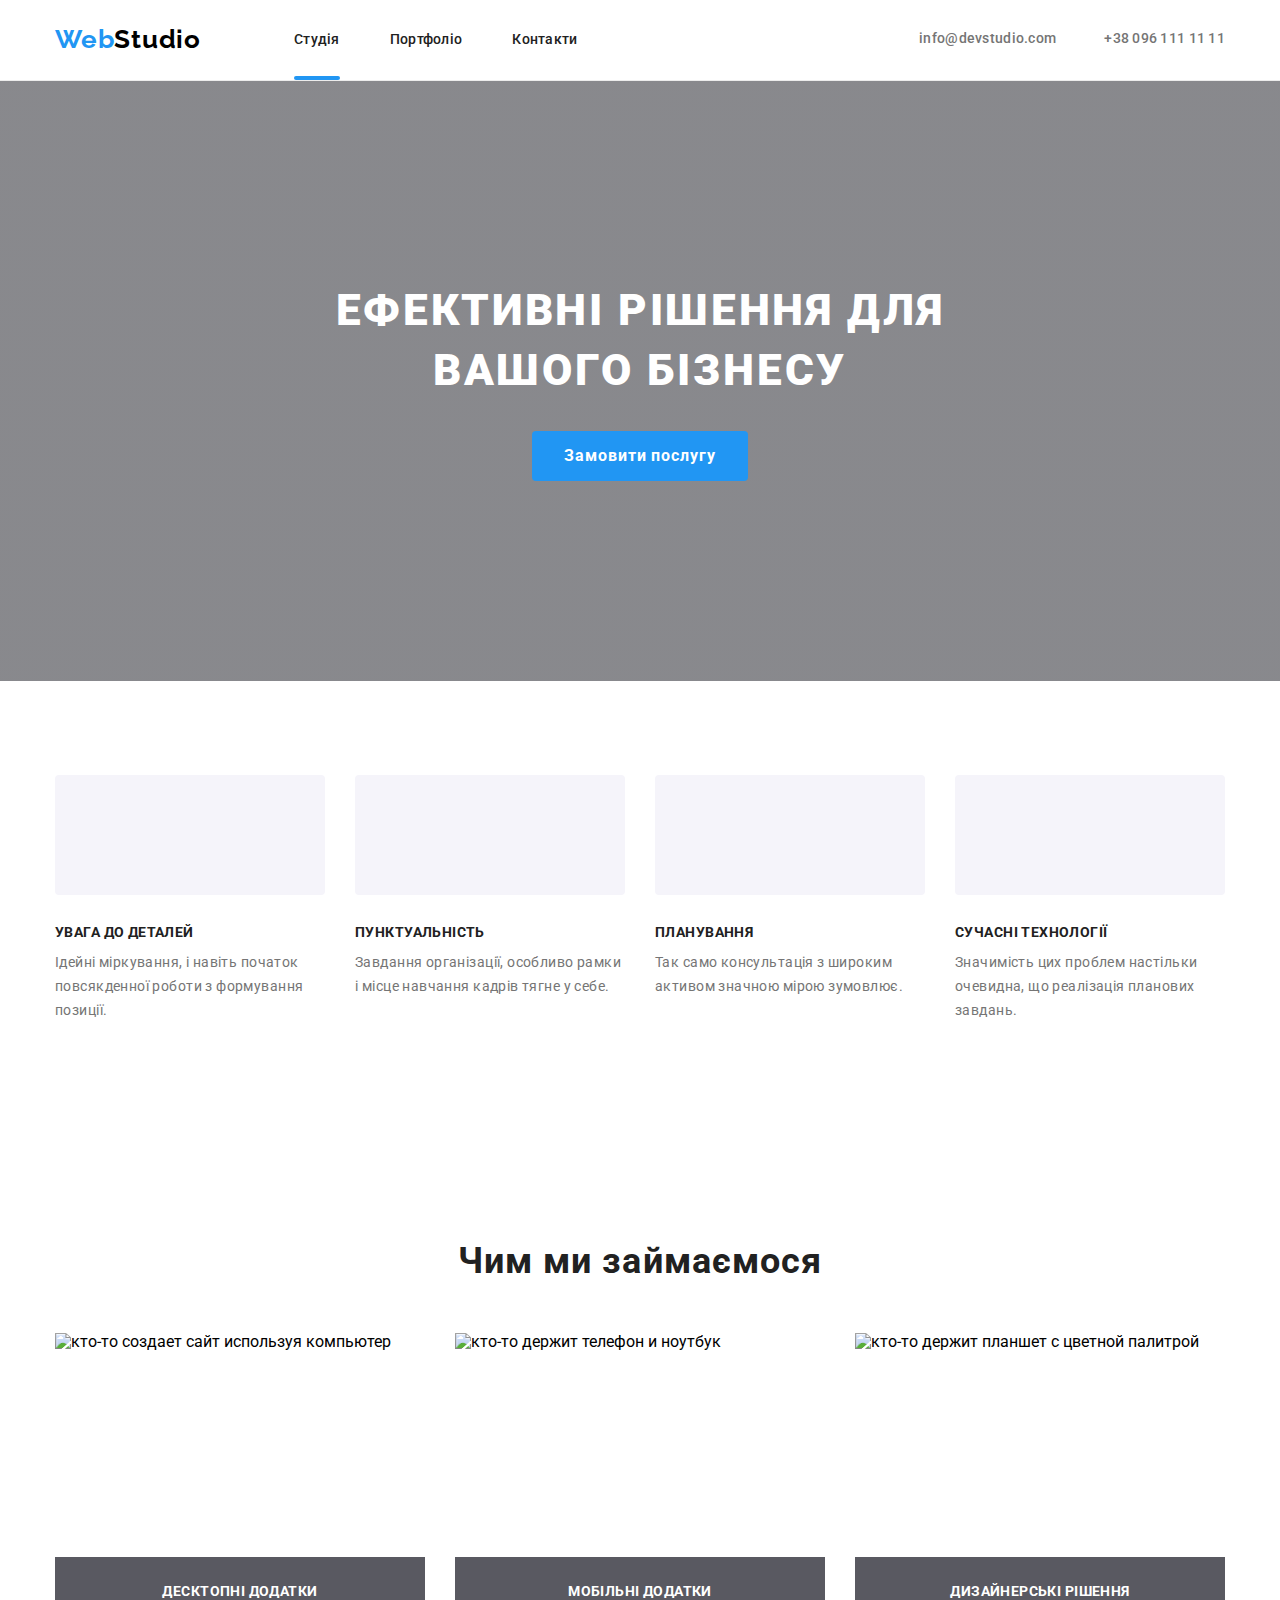
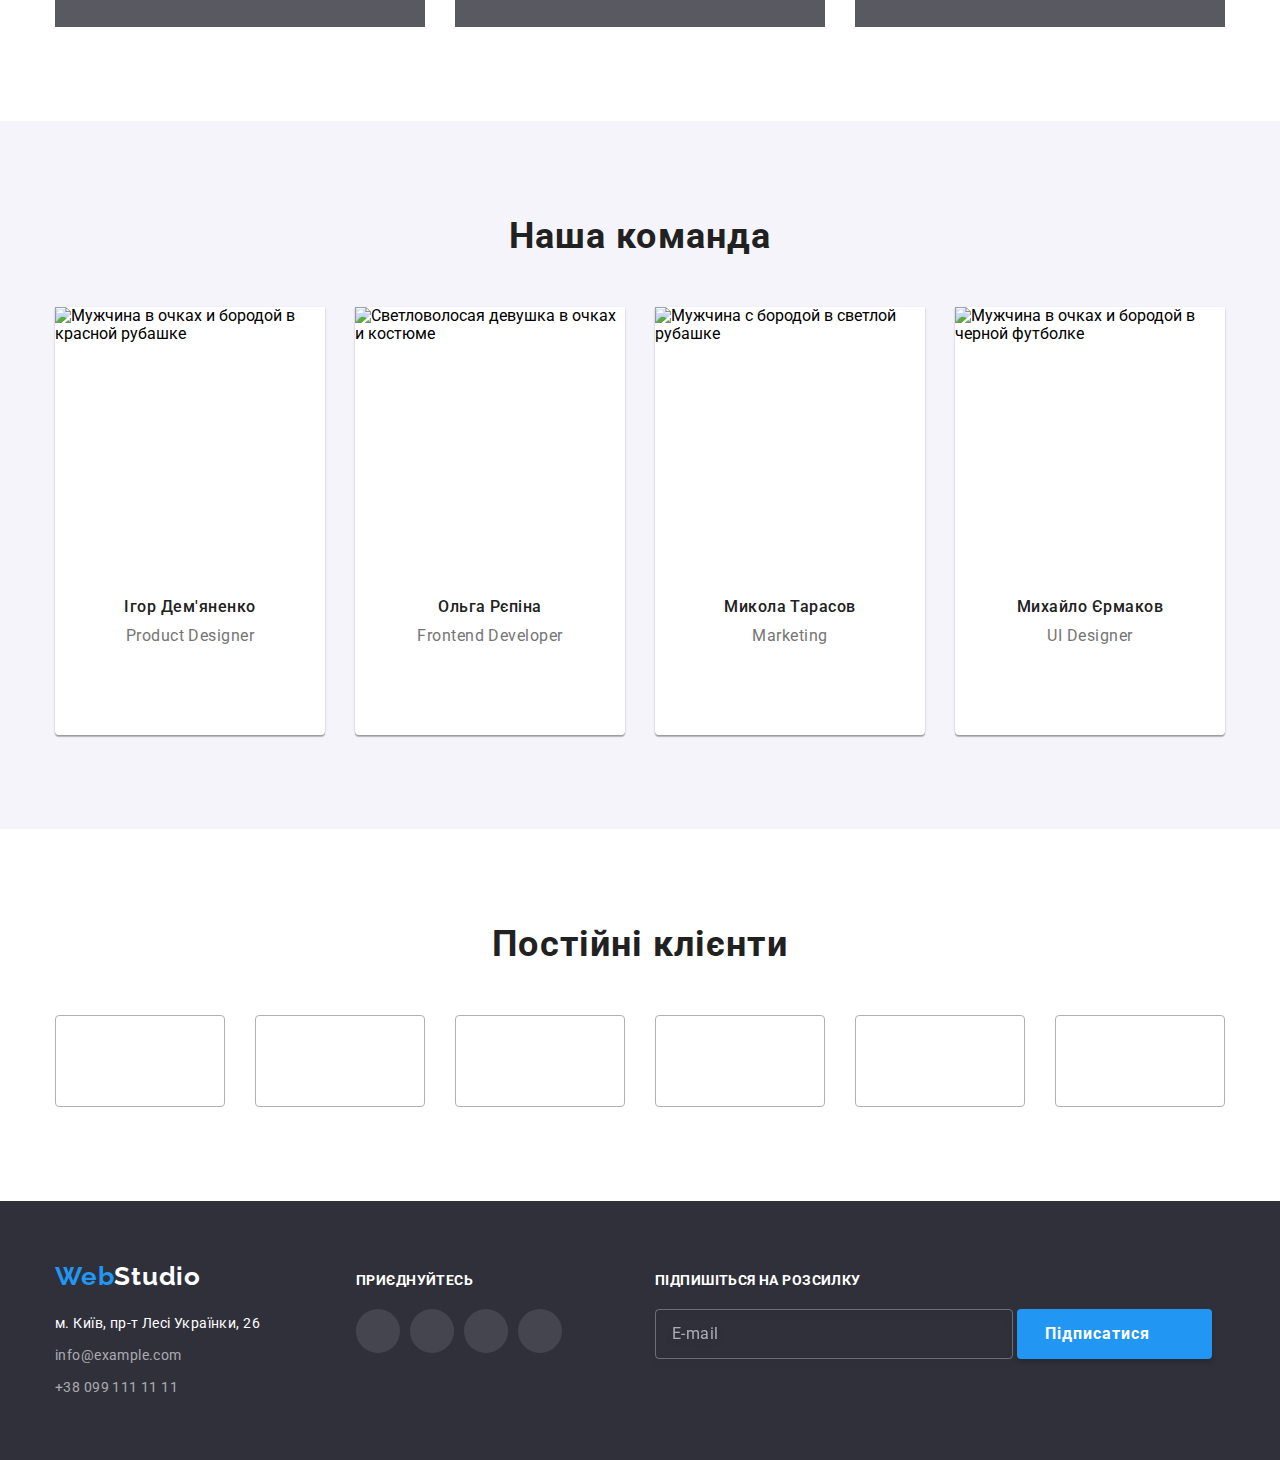
==== index.html @ a286afba "upd" ====
<!DOCTYPE html>
<html lang="uk">
  <head>
    <meta charset="UTF-8" />
    <meta http-equiv="X-UA-Compatible" content="IE=edge" />
    <meta name="viewport" content="width=device-width, initial-scale=1.0" />
    <title>Web Studio</title>
    <link rel="preconnect" href="https://fonts.googleapis.com" />
    <link rel="preconnect" href="https://fonts.gstatic.com" crossorigin />
    <link
      href="https://fonts.googleapis.com/css2?family=Raleway:wght@700&family=Roboto:wght@400;500;700;900&display=swap"
      rel="stylesheet"
    />
    <link
      rel="stylesheet"
      href="https://cdn.jsdelivr.net/npm/modern-normalize@1.1.0/modern-normalize.min.css"
    />
    <link rel="stylesheet" href="./css/main.min.css">
  </head>
  <body>
    <!-- HEADER -->
    <header class="page-header">
      <div class="container page-header-container">
        <nav class="page-nav">
          <a class="page-header__logo link logo" href="" lang="en"
            ><span class="logo-word">Web</span>Studio</a
          >
          <div class="page-nav-container">
            <ul class="menu list">
              <li class="menu__item">
                <a class="menu__link link current" href="">Студія</a>
              </li>
              <li class="menu__item">
                <a class="menu__link link" href="./portfolio.html">Портфоліо</a>
              </li>
              <li class="menu__item">
                <a class="menu__link link" href="">Контакти</a>
              </li>
            </ul>
          </div>
        </nav>
        <button type="button" class="mobile-menu-open" data-menu-open>
          <svg class="mobile-menu-open__icon" width="40" height="40">
            <use href="./img/sprite.svg#icon-burger"></use>
          </svg>
        </button>
        <ul class="list list-contact">
          <li class="list-contact__item-mail">
            <a
              class="list-contact__mail-header link"
              href="mailto:info@devstudio.com"
            >
              <svg class="list-contact__icon" width="16" height="12">
                <use href="./img/sprite.svg#icon-envelope"></use>
              </svg>
              info@devstudio.com</a
            >
          </li>
          <li class="list-contact__item">
            <a class="list-contact__tel-header link" href="tel:+380961111111">
              <svg class="list-contact__icon" width="10" height="16">
                <use href="./img/sprite.svg#icon-smartphone"></use>
              </svg>
              +38 096 111 11 11</a
            >
          </li>
        </ul>
      </div>
      <div class="mobile-menu" data-menu>
        <div class="container mobile-menu__container">
          <button type="button" class="mobile-menu__close-btn" data-menu-close>
            <svg class="mobile-menu__close-icon" width="40" height="40">
              <use href="./img/sprite.svg#icon-close"></use>
            </svg>
          </button>
          <nav class="mobile-nav">
            <ul class="list mobile-menu-nav">
              <li class="mobile-menu__item">
                <a class="link mobile-menu__link mobile-menu__current" href="./index.html">Студія</a>
              </li>
              <li class="mobile-menu__item">
                <a class="link mobile-menu__link mobile-menu__current" href="./portfolio.html">Портфоліо</a>
              </li>
              <li class="mobile-menu__item">
                <a class="link mobile-menu__link mobile-menu__current" href="">Контакти</a>
              </li>
            </ul>
          </nav>
          <div>
            <ul class="list mobile-menu-contacts">
              <li>
                <a class="link mobile-menu-tel" href="tel:+380961111111">+38 096 111 11 11</a>
              </li>
              <li>
                <a class="link mobile-menu-mail" href="mailto:info@devstudio.com">info@devstudio.com</a>
              </li>
            </ul>
              <ul class="list mobile-menu-social">
                <li class="mobile-menu-social-item">
                  <a class="link mobile-menu-social-link" href="">Instagram</a>
                </li>
                <li class="mobile-menu-social-item">
                  <a class="link mobile-menu-social-link" href="">Twitter</a>
                </li>
                <li class="mobile-menu-social-item">
                  <a class="link mobile-menu-social-link" href="">Facebook</a>
                </li>
                <li class="mobile-menu-social-item">
                  <a class="link mobile-menu-social-link" href="">LinkedIn</a>
                </li>
              </ul>
          </div>
          </div>
        </div>
      </div>
    </header>
    <main>
      <!-- HERO -->
      <section class="hero section">
        <div class="container hero-container">
          <h1 class="hero__main-title">Ефективні рішення для вашого бізнесу</h1>
          <button class="hero__main-btn" type="button" data-modal-open>
            Замовити послугу
          </button>
        </div>
      </section>
      <!-- ABOUT -->
      <section class="about section">
        <div class="container">
          <h2 class="secondary-title visually-hidden">Наші переваги</h2>
          <ul class="list about-list">
            <li class="about-list__item">
              <div class="about-list__wrapper">
                <svg class="about-list-icon" width="70" height="70">
                  <use href="./img/sprite.svg#icon-antenna"></use>
                </svg>
              </div>
              <h3 class="about-title">Увага до деталей</h3>
              <p class="description">
                Ідейні міркування, і навіть початок повсякденної роботи з
                формування позиції.
              </p>
            </li>
            <li class="about-list__item">
              <div class="about-list__wrapper">
                <svg class="about-list__icon" width="70" height="70">
                  <use href="./img/sprite.svg#icon-clock"></use>
                </svg>
              </div>
              <h3 class="about-title">Пунктуальність</h3>
              <p class="description">
                Завдання організації, особливо рамки і місце навчання кадрів
                тягне у себе.
              </p>
            </li>
            <li class="about-list__item">
              <div class="about-list__wrapper">
                <svg class="about-list__icon" width="70" height="70">
                  <use href="./img/sprite.svg#icon-diagram"></use>
                </svg>
              </div>
              <h3 class="about-title">Планування</h3>
              <p class="description">
                Так само консультація з широким активом значною мірою зумовлює.
              </p>
            </li>
            <li class="about-list__item">
              <div class="about-list__wrapper">
                <svg class="about-list__icon" width="70" height="70">
                  <use href="./img/sprite.svg#icon-astronaut"></use>
                </svg>
              </div>
              <h3 class="about-title">Сучасні технології</h3>
              <p class="description">
                Значимість цих проблем настільки очевидна, що реалізація
                планових завдань.
              </p>
            </li>
          </ul>
        </div>
      </section>
      <!-- GALLERY -->
      <section class="gallery section">
        <div class="container">
          <h2 class="secondary-title">Чим ми займаємося</h2>
          <ul class="list gallery-list">
            <li>
              <div class="gallery-list__overlay">
                <img
                  srcset="./img/what_we_do/codding@2x.jpg 2x"
                  src="./img/what_we_do/codding.jpg"
                  alt="кто-то создает сайт используя компьютер"
                  width="370"
                  height="294"
                />
                <p class="gallery-overlay">Десктопні додатки</p>
              </div>
            </li>
            <li>
              <div class="gallery-list__overlay">
                <img
                  srcset="./img/what_we_do/app@2x.jpg 2x"
                  src="./img/what_we_do/app.jpg"
                  alt="кто-то держит телефон и ноутбук"
                  width="370"
                  height="294"
                />
                <p class="gallery-overlay">Мобільні додатки</p>
              </div>
            </li>
            <li>
              <div class="gallery-list__overlay">
                <img
                  srcset="./img/what_we_do/design@2x.jpg 2x"
                  src="./img/what_we_do/design.jpg"
                  alt="кто-то держит планшет с цветной палитрой"
                  width="370"
                  height="294"
                />
                <p class="gallery-overlay">Дизайнерські рішення</p>
              </div>
            </li>
          </ul>
        </div>
      </section>
      <!-- TEAM -->
      <section class="team section">
        <div class="container">
          <h2 class="secondary-title">Наша команда</h2>
          <ul class="list team-list">
            <li class="employee-card">
              <picture>
                <source media="(min-width:1200px)" srcset="./img/our_team/desktop/igor-demyanenko-desktop.jpg 1x,
                ./img/our_team/desktop/igor-demyanenko-desktop@2x.jpg 2x"
                width="270"
                height="260">

                <source media="(min-width:768px)" srcset="./img/our_team/tablet/igor-demyanenko-tablet.jpg 1x,
                ./img/our_team/tablet/igor-demyanenko-tablet@2x.jpg 2x"
                width="354"
                height="374">

                <source media="(max-width:767px)" srcset="./img/our_team/mobile/igor-demyanenko-mobile.jpg 1x,
                ./img/our_team/mobile/igor-demyanenko-mobile@2x.jpg 2x"
                >

                <img
                  class="employee-photo"
                  src="./img/our_team/igor-demyanenko.jpg"
                  alt="Мужчина в очках и бородой в красной рубашке"
                />
              </picture>
              <div class="employee-retreat">
                <h3 class="employee">Ігор Дем'яненко</h3>
                <p class="work-position" lang="en">Product Designer</p>
                <ul class="list social-list">
                  <li class="social-list-item">
                    <a class="social-list-link" href="">
                      <svg class="social-list-icon" width="20" height="20">
                        <use href="./img/sprite.svg#instagram"></use>
                      </svg>
                    </a>
                  </li>
                  <li class="social-list-item">
                    <a class="social-list-link" href="">
                      <svg class="social-list-icon" width="20" height="20">
                        <use href="./img/sprite.svg#twitter"></use>
                      </svg>
                    </a>
                  </li>
                  <li class="social-list-item">
                    <a class="social-list-link" href="">
                      <svg class="social-list-icon" width="20" height="20">
                        <use href="./img/sprite.svg#facebook"></use>
                      </svg>
                    </a>
                  </li>
                  <li class="social-list-item">
                    <a class="social-list-link" href="">
                      <svg class="social-list-icon" width="20" height="20">
                        <use href="./img/sprite.svg#linkedin"></use>
                      </svg>
                    </a>
                  </li>
                </ul>
              </div>
            </li>
            <li class="employee-card">
              <picture>
                <source media="(min-width:1200px)" srcset="./img/our_team/desktop/olga-repina-desktop.jpg 1x,
                ./img/our_team/desktop/olga-repina-desktop@2x.jpg 2x"
                width="270"
                height="260">
                
                <source media="(min-width:768px)" srcset="./img/our_team/tablet/olga-repina-tablet.jpg 1x,
                ./img/our_team/tablet/olga-repina-tablet@2x.jpg 2x"
                width="354"
                height="374">
                
                <source srcset="./img/our_team/mobile/olga-repina-mobile.jpg 1x,
                ./img/our_team/mobile/olga-repina-mobile@2x.jpg 2x" 
                media="(max-width:767px)"
                >
                
                <img
                  class="employee-photo"
                  src="./img/our_team/olga-repina.jpg"
                  alt="Светловолосая девушка в очках и костюме"
                />
              </picture>
              <div class="employee-retreat">
                <h3 class="employee">Ольга Рєпіна</h3>
                <p class="work-position" lang="en">Frontend Developer</p>
                <ul class="list social-list">
                  <li class="social-list-item">
                    <a class="social-list-link" href="">
                      <svg class="social-list-icon" width="20" height="20">
                        <use href="./img/sprite.svg#instagram"></use>
                      </svg>
                    </a>
                  </li>
                  <li class="social-list-item">
                    <a class="social-list-link" href="">
                      <svg class="social-list-icon" width="20" height="20">
                        <use href="./img/sprite.svg#twitter"></use>
                      </svg>
                    </a>
                  </li>
                  <li class="social-list-item">
                    <a class="social-list-link" href="">
                      <svg class="social-list-icon" width="20" height="20">
                        <use href="./img/sprite.svg#facebook"></use>
                      </svg>
                    </a>
                  </li>
                  <li class="social-list-item">
                    <a class="social-list-link" href="">
                      <svg class="social-list-icon" width="20" height="20">
                        <use href="./img/sprite.svg#linkedin"></use>
                      </svg>
                    </a>
                  </li>
                </ul>
              </div>
            </li>
            <li class="employee-card">
              <picture>
                <source media="(min-width:1200px)" srcset="./img/our_team/desktop/nikolai-tarasov-desktop.jpg 1x,
                ./img/our_team/desktop/nikolai-tarasov-desktop@2x.jpg 2x"
                width="270"
                height="260">
                
                <source media="(min-width:768px)" srcset="./img/our_team/tablet/nikolai-tarasov-tablet.jpg 1x,
                ./img/our_team/tablet/nikolai-tarasov-tablet@2x.jpg 2x"
                width="354"
                height="374">
                
                <source srcset="./img/our_team/mobile/nikolai-tarasov-mobile.jpg 1x,
                ./img/our_team/mobile/nikolai-tarasov-mobile@2x.jpg 2x"
                media="(max-width:767px)"
                >

                <img
                  class="employee-photo"
                  src="./img/our_team/nikolai-tarasov.jpg"
                  alt="Мужчина с бородой в светлой рубашке"
                />
              </picture>
              <div class="employee-retreat">
                <h3 class="employee">Микола Тарасов</h3>
                <p class="work-position" lang="en">Marketing</p>
                <ul class="list social-list">
                  <li class="social-list-item">
                    <a class="social-list-link" href="">
                      <svg class="social-list-icon" width="20" height="20">
                        <use href="./img/sprite.svg#instagram"></use>
                      </svg>
                    </a>
                  </li>
                  <li class="social-list-item">
                    <a class="social-list-link" href="">
                      <svg class="social-list-icon" width="20" height="20">
                        <use href="./img/sprite.svg#twitter"></use>
                      </svg>
                    </a>
                  </li>
                  <li class="social-list-item">
                    <a class="social-list-link" href="">
                      <svg class="social-list-icon" width="20" height="20">
                        <use href="./img/sprite.svg#facebook"></use>
                      </svg>
                    </a>
                  </li>
                  <li class="social-list-item">
                    <a class="social-list-link" href="">
                      <svg class="social-list-icon" width="20" height="20">
                        <use href="./img/sprite.svg#linkedin"></use>
                      </svg>
                    </a>
                  </li>
                </ul>
              </div>
            </li>
            <li class="employee-card">
              <picture>
                <source media="(min-width:1200px)" srcset="./img/our_team/desktop/mikhail-ermakov-desktop.jpg 1x,
                ./img/our_team/desktop/mikhail-ermakov-desktop@2x.jpg 2x"
                width="270"
                height="260">
                
                <source media="(min-width:768px)" srcset="./img/our_team/tablet/mikhail-ermakov-tablet.jpg 1x,
                ./img/our_team/tablet/mikhail-ermakov-tablet@2x.jpg 2x"
                width="354"
                height="374">
                
                <source srcset="./img/our_team/mobile/mikhail-ermakov-mobile.jpg 1x,
                ./img/our_team/mobile/mikhail-ermakov-mobile@2x.jpg 2x" 
                media="(max-width:767px)"
                >
                                
                <img
                  class="employee-photo"
                  src="./img/our_team/mikhail-ermakov.jpg"
                  alt="Мужчина в очках и бородой в черной футболке"
                />
              </picture>
              <div class="employee-retreat">
                <h3 class="employee">Михайло Єрмаков</h3>
                <p class="work-position" lang="en">UI Designer</p>
                <ul class="list social-list">
                  <li class="social-list-item">
                    <a class="social-list-link" href="">
                      <svg class="social-list-icon" width="20" height="20">
                        <use href="./img/sprite.svg#instagram"></use>
                      </svg>
                    </a>
                  </li>
                  <li class="social-list-item">
                    <a class="social-list-link" href="">
                      <svg class="social-list-icon" width="20" height="20">
                        <use href="./img/sprite.svg#twitter"></use>
                      </svg>
                    </a>
                  </li>
                  <li class="social-list-item">
                    <a class="social-list-link" href="">
                      <svg class="social-list-icon" width="20" height="20">
                        <use href="./img/sprite.svg#facebook"></use>
                      </svg>
                    </a>
                  </li>
                  <li class="social-list-item">
                    <a class="social-list-link" href="">
                      <svg class="social-list-icon" width="20" height="20">
                        <use href="./img/sprite.svg#linkedin"></use>
                      </svg>
                    </a>
                  </li>
                </ul>
              </div>
            </li>
          </ul>
        </div>
      </section>
      <!-- REGULAR CUSTOMERS -->
      <section class="section">
        <div class="container">
          <h2 class="secondary-title">Постійні клієнти</h2>
          <ul class="clients-list list">
            <li class="clients-list-item">
              <a class="clients-list-link" href="">
                <svg class="clients-list-icon" width="41" height="47">
                  <use href="./img/sprite.svg#icon-client-1"></use>
                </svg>
              </a>
            </li>
            <li class="clients-list-item">
              <a class="clients-list-link" href="">
                <svg class="clients-list-icon" width="40" height="52">
                  <use href="./img/sprite.svg#icon-client-2"></use>
                </svg>
              </a>
            </li>
            <li class="clients-list-item">
              <a class="clients-list-link" href="">
                <svg class="clients-list-icon" width="44" height="41">
                  <use href="./img/sprite.svg#icon-client-3"></use>
                </svg>
              </a>
            </li>
            <li class="clients-list-item">
              <a class="clients-list-link" href="">
                <svg class="clients-list-icon" width="84" height="40">
                  <use href="./img/sprite.svg#icon-client-4"></use>
                </svg>
              </a>
            </li>
            <li class="clients-list-item">
              <a class="clients-list-link" href="">
                <svg class="clients-list-icon" width="63" height="45">
                  <use href="./img/sprite.svg#icon-client-5"></use>
                </svg>
              </a>
            </li>
            <li class="clients-list-item">
              <a class="clients-list-link" href="">
                <svg class="clients-list-icon" width="94" height="44">
                  <use href="./img/sprite.svg#icon-client-6"></use>
                </svg>
              </a>
            </li>
          </ul>
        </div>
      </section>
    </main>
    <!-- FOOTER -->
    <footer class="footer page-footer">
      <div class="container footer-nav">
        <div class="footer-nav-container">
          <a class="logo-footer link" href=""
            ><span class="logo-word">Web</span>Studio</a
          >
          <address class="adress-footer">
            <ul class="list adress-list">
              <li class="adress-item">
                <a
                  class="link contact-adress-footer"
                  href="https://goo.gl/maps/jpYYue2F7rfBRYQ29"
                  target="_blank"
                  rel="noopener noreferrer"
                  >м. Київ, пр-т Лесі Українки, 26</a
                >
              </li>
              <li class="adress-item">
                <a
                  class="link contact-mail-footer"
                  href="mailto:info@example.com"
                  >info@example.com</a
                >
              </li>
              <li class="adress-item">
                <a class="link contact-tel-footer" href="tel:+380991111111"
                  >+38 099 111 11 11</a
                >
              </li>
            </ul>
          </address>
        </div>
        <div class="footer-social-links">
          <p class="footer-text">приєднуйтесь</p>
          <ul class="list social-list">
            <li class="social-list-item">
              <a class="footer-social-list-link" href="">
                <svg class="footer-social-list-icon" width="20" height="20">
                  <use href="./img/sprite.svg#instagram"></use>
                </svg>
              </a>
            </li>
            <li class="social-list-item">
              <a class="footer-social-list-link" href="">
                <svg class="footer-social-list-icon" width="20" height="20">
                  <use href="./img/sprite.svg#twitter"></use>
                </svg>
              </a>
            </li>
            <li class="social-list-item">
              <a class="footer-social-list-link" href="">
                <svg class="footer-social-list-icon" width="20" height="20">
                  <use href="./img/sprite.svg#facebook"></use>
                </svg>
              </a>
            </li>
            <li class="social-list-item">
              <a class="footer-social-list-link" href="">
                <svg class="footer-social-list-icon" width="20" height="20">
                  <use href="./img/sprite.svg#linkedin"></use>
                </svg>
              </a>
            </li>
          </ul>
        </div>
        <div class="footer-sub">
          <form class="footer-sub-form">
            <p class="footer-sub-text">Підпишіться на розсилку</p>
            
            <label class="footer-sub-field">
              <input
                type="email"
                name="sub_mail"
                class="footer-sub-input"
                placeholder="E-mail"
                pattern="/^([a-z0-9_\.-]+)@([\da-z\.-]+)\.([a-z\.]{2,6})$/"
              />
            </label>
            <button type="submit" class="footer-sub-btn">
              <span class="footer-sub-place"
                >Підписатися
                <svg class="footer-sub-btn-icon" width="24" height="24">
                  <use href="./img/sprite.svg#icon-send"></use>
                </svg>
              </span>
            </button>
          </form>
        </div>
      </div>
    </footer>
    <!-- MODAL WINDOW -->
    <div class="backdrop is-hidden" data-modal>
      <div class="modal">
        <button type="button" class="modal-button-close" data-modal-close>
          <svg class="modal-button-close-icon" width="18" height="18">
            <use href="./img/sprite.svg#icon-close"></use>
          </svg>
        </button>
        <form class="modal-form">
          <p class="modal-form-text">Залиште свої дані, ми вам передзвонимо</p>
          <label class="modal-form-field">
            <span class="modal-form-input-desc">Ім'я</span>
            <span class="modal-form-input-wrapper">
              <input
                type="text"
                name="user_name"
                class="modal-form-input"
                required
                pattern="[a-zA-Zа-яА-Я]+"
                minlength="2"
              />
              <svg class="modal-form-input-icon" width="18" height="18">
                <use href="./img/sprite.svg#icon-person"></use>
              </svg>
            </span>
          </label>
          <label class="modal-form-field">
            <span class="modal-form-input-desc">Телефон</span>
            <span class="modal-form-input-wrapper">
              <input
                type="tel"
                name="user_phone"
                class="modal-form-input"
                required
                pattern="[\+]\d{3}\s[\(]\d{2}[\)]\s\d{3}[\-]\d{2}[\-]\d{2}"
              />
              <svg class="modal-form-input-icon" width="18" height="18">
                <use href="./img/sprite.svg#icon-phone"></use>
              </svg>
            </span>
          </label>
          <label class="modal-form-field">
            <span class="modal-form-input-desc">Пошта</span>
            <span class="modal-form-input-wrapper">
              <input
                type="email"
                name="user_mail"
                class="modal-form-input"
                required
                pattern="/^([a-z0-9_\.-]+)@([\da-z\.-]+)\.([a-z\.]{2,6})$/"
              />
              <svg class="modal-form-input-icon" width="18" height="18">
                <use href="./img/sprite.svg#icon-email"></use>
              </svg>
            </span>
          </label>
          <label class="modal-form-field">
            <span class="modal-form-input-desc">Коментар</span>
            <textarea
              name="user_massage"
              class="modal-form-massage"
              placeholder="Введіть текст"
            ></textarea>
          </label>
          <input
            type="checkbox"
            id="user-policy"
            name="user_policy"
            class="modal-form-check visually-hidden"
          />
          <label for="user-policy" class="modal-form-check-desc"
            >Погоджуюся з розсилкою та приймаю&nbsp;<a
              href=""
              class="modal-form-check-desc-link"
              >&nbsp;Умови договору</a
            >
          </label>
          <button type="submit" class="modal-form-button-submit">
            Відправити
          </button>
        </form>
      </div>
    </div>
    <script src="./js/mobile-menu.js"></script>
    <script src="./js/modal.js"></script>
  </body>
</html>
---- css/main.min.css ----
h1,h2,h3,h4,p{margin-top:0;margin-bottom:0}ul{margin-top:0;margin-bottom:0;padding-left:0}img{display:block}button{cursor:pointer}body{font-family:var(--primary-font)}.list{list-style:none}.link{text-decoration:none}.container{padding-left:15px;padding-right:15px}@media screen and (min-width: 480px){.container{width:480px;margin-left:auto;margin-right:auto}}@media screen and (min-width: 768px){.container{width:768px}}@media screen and (min-width: 1200px){.container{width:1200px}}.section{padding-top:60px;padding-bottom:60px}@media screen and (min-width: 1200px){.section{padding-top:94px;padding-bottom:94px}}@media screen and (max-width: 767px){.mobile-menu{position:fixed;width:100%;height:100%;top:0;left:0;background-color:#fff;z-index:100;opacity:0;visibility:hidden;pointer-events:none;transition:opacity var(--transition-dur-and-func),visibility var(--transition-dur-and-func)}.mobile-menu.is-open{opacity:1;visibility:visible;pointer-events:auto}.mobile-menu__container{display:flex;flex-direction:column;justify-content:space-between;height:100%;position:relative;padding-top:48px;padding-bottom:48px;padding-left:25px}.mobile-menu__close-btn{position:absolute;top:10px;right:15px;background-color:rgba(0,0,0,0);padding:0;border:none;line-height:0%}.mobile-menu__close-icon{transition:fill var(--transition-dur-and-func)}.mobile-menu__close-btn:hover .mobile-menu__close-icon,.mobile-menu__close-btn:focus .mobile-menu__close-icon{fill:#2196f3}}@media screen and (min-width: 768px){.mobile-menu{display:none}}.mobile-menu__link{position:relative;font-weight:500;font-size:40px;line-height:1.18;letter-spacing:.02em;color:#212121;transition:color var(--transition-dur-and-func)}.mobile-menu__link:hover,.mobile-menu__link:focus{color:#2196f3}.mobile-menu__item:not(:last-child){margin-bottom:32px}.mobile-menu__current::after{position:absolute;content:"";left:0;bottom:0;width:100%;height:4px;border-radius:2px;margin-bottom:-4px;background-color:#2196f3;opacity:0;transition:opacity var(--transition-dur-and-func)}.mobile-menu__current:hover::after{opacity:1}.mobile-menu-contacts{margin-bottom:64px}.mobile-menu-tel{font-weight:500;font-size:34px;line-height:1.18;letter-spacing:.02em;color:#2196f3}.mobile-menu-mail{font-weight:500;font-size:24px;line-height:1.17;letter-spacing:.02em;color:#757575}.mobile-menu-social{display:flex;flex-wrap:wrap;gap:20px}.mobile-menu-social-link{font-weight:500;font-size:18px;line-height:1.22;letter-spacing:.02em;color:#2196f3}.mobile-menu-social-item:not(:last-child)::after{position:absolute;content:"";width:22px;border:1px solid rgba(33,33,33,.2);transform:rotate(90deg);margin-right:100px;margin-top:10px}.mobile-menu-social-link__linkedin{font-weight:500;font-size:18px;line-height:1.22;letter-spacing:.02em;color:#2196f3}.secondary-title{font-weight:700;font-size:28px;line-height:1.83;text-align:center;letter-spacing:.03em;color:var(--primary-text-color);margin-bottom:30px}@media screen and (min-width: 1200px){.secondary-title{font-size:36px;line-height:1.17;color:var(--primary-text-color);margin-bottom:50px}}.backdrop{position:fixed;z-index:100;top:0;left:0;width:100%;height:100%;background-color:rgba(0,0,0,.2);transition:opacity var(--transition-dur-and-func),visibility var(--transition-dur-and-func)}.backdrop.is-hidden{opacity:0;visibility:hidden;pointer-events:none}.modal{position:absolute;width:528px;height:581px;top:50%;left:50%;transform:translate(-50%, -50%);background-color:#fff;padding:40px}.modal-button-close{position:absolute;top:14px;right:14px;width:30px;height:30px;display:flex;justify-content:center;align-items:center;padding:0;border-radius:50%;border:1px solid rgba(0,0,0,.1);background-color:rgba(0,0,0,0)}.modal-button-close-icon{transition:fill var(--transition-dur-and-func)}.modal-button-close:hover .modal-button-close-icon,.modal-button-close:focus .modal-button-close-icon{fill:#2196f3}.modal-form{display:flex;flex-direction:column}.modal-form-text{font-weight:700;font-size:20px;line-height:1.15;text-align:center;letter-spacing:.03em;color:#212121;margin-bottom:12px}.modal-form-field{margin-bottom:10px}.modal-form-input-desc{display:block;font-weight:400;font-size:12px;line-height:1.16;letter-spacing:.01em;color:#757575;margin-bottom:4px}.modal-form-input-wrapper{display:block;position:relative}.modal-form-input{width:100%;height:40px;border:1px solid rgba(33,33,33,.2);border-radius:4px;padding-left:42px;font-weight:400;font-size:12px;line-height:1.16;letter-spacing:.01em;transition:border-color var(--transition-dur-and-func)}.modal-form-input:focus{outline:none;border-color:#2196f3}.modal-form-input-icon{position:absolute;top:50%;left:12px;width:18px;height:18px;display:block;transform:translate(0, -50%);transition:fill var(--transition-dur-and-func)}.modal-form-input:focus+.modal-form-input-icon{fill:#2196f3}.modal-form-massage{resize:none;width:100%;height:120px;border:1px solid rgba(33,33,33,.2);border-radius:4px;padding:12px 16px;font-weight:400;font-size:12px;line-height:1.16;letter-spacing:.01em}.modal-form-massage::placeholder{font-weight:400;font-size:12px;line-height:1.16;letter-spacing:.01em;color:rgba(117,117,117,.5);transition:border-color var(--transition-dur-and-func)}.modal-form-massage:focus{outline:none;border-color:#2196f3}.modal-form-check-desc{display:flex;align-items:center;font-weight:400;font-size:14px;line-height:1.71;letter-spacing:.03em;color:#757575;margin-bottom:30px}.modal-form-check-desc::before{content:"";display:block;width:16px;height:15px;margin-right:7px;cursor:pointer;background-image:url(../img/Vector.svg);transition:background-image var(--transition-dur-and-func)}.modal-form-check:checked+.modal-form-check-desc::before{background-image:url(../img/icon_check.svg)}.modal-form-check:focus+.modal-form-check-desc::before{outline:1px solid #2196f3;border-radius:2px}.modal-form-check-desc-link{color:#2196f3;text-decoration-line:underline}.modal-form-button-submit{font-weight:700;font-size:16px;align-self:center;line-height:1.88;letter-spacing:.06em;color:#fff;padding:10px 52px;background-color:#2196f3;box-shadow:0px 4px 4px rgba(0,0,0,.15);border-radius:4px;border:none;transition:background-color var(--transition-dur-and-func),box-shadow var(--transition-dur-and-func),border-radius var(--transition-dur-and-func)}.modal-form-button-submit:hover,.modal-form-button-submit:focus{background-color:#188ce8;box-shadow:0px 4px 4px rgba(0,0,0,.15);border-radius:4px}.description{font-weight:400;font-size:14px;line-height:1.71;letter-spacing:.03em;color:#757575;margin-bottom:30px}.social-list-link{display:flex;justify-content:center;align-items:center;width:44px;height:44px;border-radius:50%;transition:background-color var(--transition-dur-and-func)}.social-list-link:hover,.social-list-link:focus{background-color:#2196f3}.social-list-icon{fill:#afb1b8;transition:fill var(--transition-dur-and-func)}.social-list-link:hover .social-list-icon,.social-list-link:focus .social-list-icon{fill:#fff}@media screen and (max-width: 767px){.page-nav-container{display:none}.list-contact{display:none}}.page-header{padding-top:10px;padding-bottom:10px;border-bottom:1px solid #ececec}.page-header-container{display:flex;align-items:center;justify-content:space-between}.page-header__logo{font-family:var(--secondary-font);font-weight:700;font-size:24px;line-height:1.16;letter-spacing:.03em;color:var(--black-logo-color)}.logo-word{color:#2196f3}.mobile-menu-open{background-color:rgba(0,0,0,0);border:none;padding:0;line-height:0%}.mobile-menu-open__icon{transition:fill var(--transition-dur-and-func)}.mobile-menu-open:hover .mobile-menu-open__icon,.mobile-menu-open:focus .mobile-menu-open__icon{fill:#2196f3}@media screen and (min-width: 768px){.page-header{padding-top:21px;padding-bottom:21px}.mobile-menu-open{display:none}.page-nav{display:flex;align-items:center;justify-content:space-between}.page-header__logo{margin-right:87px}.menu{display:flex;justify-content:center}.menu__item:not(:last-child){margin-right:50px}.menu__link{padding-top:32px;padding-bottom:32px;position:relative;font-weight:500;font-size:14px;line-height:1.14;letter-spacing:.02em;color:var(--primary-text-color);transition:color var(--transition-dur-and-func)}.menu__link:focus,.menu__link:hover{color:#2196f3}.current::after{position:absolute;content:"";left:0;bottom:0;width:100%;height:4px;border-radius:2px;margin-bottom:-3px;background-color:#2196f3}.list-contact{display:flex;flex-direction:column}.list-contact__item-mail{margin-bottom:10px}.list-contact__mail-header{display:flex;justify-content:center;font-weight:500;font-size:14px;line-height:1.14;letter-spacing:.02em;color:#757575;transition:color var(--transition-dur-and-func)}.list-contact__mail-header:hover,.list-contact__mail-header:focus{color:#2196f3}.list-contact__icon{margin-right:8px;align-self:center;fill:currentColor}.list-contact__tel-header{display:flex;font-weight:500;font-size:14px;line-height:1.14;letter-spacing:.02em;color:#757575;transition:color var(--transition-dur-and-func)}.list-contact__tel-header:hover,.list-contact__tel-header:focus{color:#2196f3}}@media screen and (min-width: 1200px){.page-header{padding-top:24px;padding-bottom:25px}.page-header__logo{font-size:26px;line-height:1.19;margin-right:93px}.list-contact{flex-direction:row;justify-content:center;align-items:center}.list-contact__tel-header{justify-content:center}.list-contact__item-mail{margin-bottom:0}.list-contact__mail-header{margin-right:30px;margin-left:auto}.current::after{margin-bottom:-1px}}.hero{background-color:#c4c4c4;padding-top:118px;padding-bottom:118px;background-image:linear-gradient(rgba(47, 48, 58, 0.4), rgba(47, 48, 58, 0.4)),url(../img/bg/bg-img-mobile.jpg);background-size:cover}@media screen and (min-device-pixel-ratio: 2)and (max-width: 767px),screen and (min-resolution: 192dpi)and (max-width: 767px),screen and (min-resolution: 2dppx)and (max-width: 767px){.hero{background-image:linear-gradient(rgba(47, 48, 58, 0.4), rgba(47, 48, 58, 0.4)),url(../img/bg/bg-img-mobile@2x.jpg)}}.hero-container{display:flex;flex-direction:column;align-items:center}.hero__main-title{font-weight:900;font-size:26px;line-height:1.61;text-align:center;letter-spacing:.06em;text-transform:uppercase;color:#fff;margin-bottom:30px;width:360px}.hero__main-btn{font-family:var(--primary-font);font-weight:700;font-size:16px;line-height:1.88;display:flex;align-items:center;text-align:center;letter-spacing:.06em;color:#fff;background-color:#2196f3;padding:10px 32px;border-radius:4px;border:none;transition:background-color var(--transition-dur-and-func),box-shadow var(--transition-dur-and-func),border-radius var(--transition-dur-and-func)}.hero__main-btn:hover,.hero__main-btn:focus{background-color:#188ce8;box-shadow:0px 4px 4px rgba(0,0,0,.15);border-radius:4px}@media screen and (min-width: 767px){.hero{background-image:linear-gradient(rgba(47, 48, 58, 0.4), rgba(47, 48, 58, 0.4)),url(../img/bg/bg-img-tablet.jpg)}}@media screen and (min-device-pixel-ratio: 2)and (min-width: 768px),screen and (min-resolution: 192dpi)and (min-width: 768px),screen and (min-resolution: 2dppx)and (min-width: 768px){.hero{background-image:linear-gradient(rgba(47, 48, 58, 0.4), rgba(47, 48, 58, 0.4)),url(../img/bg/bg-img-tablet@2x.jpg)}}@media screen and (min-width: 1200px){.hero{max-height:600;padding-top:200px;padding-bottom:200px;background-image:linear-gradient(rgba(47, 48, 58, 0.4), rgba(47, 48, 58, 0.4)),url(../img/bg/bg-img-desktop.jpg)}.hero__main-title{font-size:44px;line-height:1.36;width:696px}}@media screen and (min-device-pixel-ratio: 2)and (min-width: 1200px),screen and (min-resolution: 192dpi)and (min-width: 1200px),screen and (min-resolution: 2dppx)and (min-width: 1200px){.hero{background-image:linear-gradient(rgba(47, 48, 58, 0.4), rgba(47, 48, 58, 0.4)),url(../img/bg/bg-img-desktop@2x.jpg)}}.about-list{display:flex;flex-direction:column;justify-content:space-between}.about-list__wrapper{display:flex;justify-content:center;align-items:center;width:100%;height:120px;background-color:#f5f4fa;border-radius:4px;margin-bottom:30px}.about-title{font-weight:700;font-size:14px;line-height:1.14;letter-spacing:.03em;text-transform:uppercase;color:var(--primary-text-color);margin-bottom:10px}@media screen and (min-width: 768px){.about-list{flex-direction:row;flex-wrap:wrap;gap:30px}.about-list__item{width:354px}.about-title{text-align:start}}@media screen and (min-width: 1200px){.section-about{padding-top:94px;padding-bottom:94px}.about-list{flex-wrap:nowrap}}@media screen and (max-width: 1199px){.gallery{display:none}}.gallery-list{display:flex;justify-content:space-between;flex-wrap:wrap}.gallery-list__overlay{position:relative}.gallery-overlay{position:absolute;bottom:0;left:0;width:100%;overflow:auto;font-weight:700;font-size:14px;line-height:1.14;text-align:center;letter-spacing:.03em;text-transform:uppercase;color:#fff;padding-top:27px;padding-bottom:27px;background-color:rgba(47,48,58,.8)}.team{background-color:#f5f4fa}.team-list{display:flex;flex-direction:column;flex-wrap:wrap;gap:30px}.employee-card{flex-basis:calc((100% - 90px)/4);background-color:#fff;box-shadow:0px 1px 3px rgba(0,0,0,.12),0px 1px 1px rgba(0,0,0,.14),0px 2px 1px rgba(0,0,0,.2);border-radius:0px 0px 4px 4px}.employee-retreat{padding-top:30px;padding-bottom:24px}.employee{font-weight:500;font-size:16px;line-height:1.19;text-align:center;letter-spacing:.03em;color:var(--primary-text-color);margin-bottom:10px}.work-position{font-weight:400;font-size:16px;line-height:1.19;text-align:center;letter-spacing:.03em;color:#757575;margin-bottom:16px}.social-list{display:flex;justify-content:center;gap:10px}@media screen and (min-width: 768px){.team-list{flex-direction:row}}@media screen and (min-width: 1200px){.employee-retreat{padding-bottom:30px}}.clients-list{display:flex;justify-content:center;align-items:center;gap:30px;flex-wrap:wrap}.clients-list-link{display:flex;justify-content:center;align-items:center;width:210px;height:92px;border:1px solid #afb1b8;border-radius:4px;transition:border var(--transition-dur-and-func)}.clients-list-link:hover,.clients-list-link:focus{border:1px solid #2196f3}.clients-list-icon{fill:#afb1b8;transition:fill var(--transition-dur-and-func)}.clients-list-link:hover .clients-list-icon,.clients-list-link:focus .clients-list-icon{fill:#2196f3}@media screen and (min-width: 768px){.clients-list-link{width:226px}}@media screen and (min-width: 1200px){.clients-list-link{width:170px}}.footer{background-color:var(--dark-background-color)}.page-footer{padding-top:60px;padding-bottom:60px}.footer-nav{display:flex;flex-direction:column;justify-content:center;align-items:center}.footer-nav-container{margin-bottom:60px;text-align:center}.logo-footer{font-family:var(--secondary-font);font-weight:700;font-size:26px;line-height:1.19;letter-spacing:.03em;color:var(--white-logo-color)}.adress-footer{font-style:normal;width:231px;margin-top:20px}.adress-list{display:flex;flex-direction:column;justify-content:center;align-items:center}.adress-item:not(:last-child){margin-bottom:8px}.contact-adress-footer{font-weight:400;font-size:14px;line-height:1.71;letter-spacing:.03em;color:#fff;transition:color var(--transition-dur-and-func)}.contact-adress-footer:hover,.contact-adress-footer:focus{color:#2196f3}.contact-mail-footer{font-weight:400;font-size:14px;line-height:1.71;letter-spacing:.03em;color:rgba(255,255,255,.6);transition:color var(--transition-dur-and-func)}.contact-mail-footer:hover,.contact-mail-footer:focus{color:#2196f3}.contact-tel-footer{font-weight:400;font-size:14px;line-height:1.71;letter-spacing:.03em;color:rgba(255,255,255,.6);transition:color var(--transition-dur-and-func)}.contact-tel-footer:hover,.contact-tel-footer:focus{color:#2196f3}.footer-social-links{display:flex;flex-direction:column;justify-content:center;align-items:center;margin-bottom:60px}.footer-text{font-weight:700;font-size:14px;line-height:1.14;letter-spacing:.03em;text-transform:uppercase;color:#fff;margin-bottom:20px}.footer-social-list-link{display:flex;justify-content:center;align-items:center;width:44px;height:44px;border-radius:50%;background:linear-gradient(rgba(255, 255, 255, 0.1), rgba(255, 255, 255, 0.1));transition:background-color var(--transition-dur-and-func)}.footer-social-list-link:hover,.footer-social-list-link:focus{background-color:#2196f3}.footer-social-list-icon{fill:#fff}.footer-sub-form{display:flex;flex-direction:column;align-items:center;gap:20px}.footer-sub-text{font-weight:700;font-size:14px;line-height:1.14;letter-spacing:.03em;text-transform:uppercase;color:#fff}.footer-sub-input{width:450px;height:50px;padding-left:16px;border:1px solid rgba(255,255,255,.3);filter:drop-shadow(0px 4px 4px rgba(0, 0, 0, 0.15));border-radius:4px;background-color:rgba(0,0,0,0);outline:none;caret-color:#fff;font-weight:400;font-size:16px;line-height:1.25;letter-spacing:.03em;color:#fff}.footer-sub-input::placeholder{font-weight:400;font-size:16px;line-height:1.25;display:flex;align-items:center;letter-spacing:.03em;color:rgba(255,255,255,.6)}.footer-sub-place{display:flex;justify-content:center;align-items:center}.footer-sub-btn{padding:10px 28px;font-weight:700;font-size:16px;line-height:1.88;text-align:center;letter-spacing:.06em;color:#fff;background-color:#2196f3;box-shadow:0px 4px 4px rgba(0,0,0,.15);border-radius:4px;border:none;transition:background-color var(--transition-dur-and-func),box-shadow var(--transition-dur-and-func),border-radius var(--transition-dur-and-func)}.footer-sub-btn:hover,.footer-sub-btn:focus{background-color:#188ce8;box-shadow:0px 4px 4px rgba(0,0,0,.15);border-radius:4px}.footer-sub-btn-icon{fill:#fff;margin-left:10px;width:24px;height:24px}@media screen and (min-width: 768px){.footer-nav{flex-direction:row;flex-wrap:wrap;justify-content:space-around}.footer-social-links{margin-bottom:102px}}@media screen and (min-width: 1200px){.footer-nav{align-items:baseline;justify-content:normal;flex-wrap:nowrap}.footer-nav-container{margin-right:70px;margin-bottom:0;text-align:start}.adress-list{display:block}.footer-social-links{display:block;margin-right:93px;margin-bottom:0}.footer-sub-text{margin-bottom:20px}.footer-sub-input{width:358px}.footer-sub-form{display:block;flex-direction:row;gap:0}}.portfolio-btn-list{display:flex;gap:8px;justify-content:center;margin-bottom:50px}.btn-portfolio{font-family:var(--primary-font);font-weight:500;font-size:16px;line-height:1.625;text-align:center;letter-spacing:.03em;background-color:#f5f4fa;border-radius:4px;border:none;padding:6px 22px;transition:color var(--transition-dur-and-func),background-color var(--transition-dur-and-func),box-shadow var(--transition-dur-and-func),border-radius var(--transition-dur-and-func)}.btn-portfolio:hover,.btn-portfolio:focus{color:#fff;background-color:#2196f3;box-shadow:0px 3px 1px rgba(0,0,0,.1),0px 1px 2px rgba(0,0,0,.08),0px 2px 2px rgba(0,0,0,.12);border-radius:4px}.projects-list{display:flex;flex-wrap:wrap;gap:30px}.projects-card{flex-basis:calc((100% - 60px)/3);transition:box-shadow var(--transition-dur-and-func)}.projects-card:hover,.projects-card:focus{box-shadow:0px 1px 1px rgba(0,0,0,.12),0px 4px 4px rgba(0,0,0,.06),1px 4px 6px rgba(0,0,0,.16)}.projects-card:hover .project-overlay,.projects-card:focus .project-overlay{transform:translate(0, 0)}.project-card-wrapper{background:#fff;border:1px solid #eee;border-top:none;padding:20px 24px}.project-card-overlay{position:relative;overflow:hidden}.project-overlay{position:absolute;top:0;right:0;width:100%;height:100%;padding:63px 24px;overflow:auto;transform:translate(0, 100%);transition:transform var(--transition-dur-and-func);background-color:rgba(33,150,243,.9);font-weight:400;font-size:18px;line-height:28px;letter-spacing:.03em;color:#fff}.portfolio-name-project{font-weight:700;font-size:18px;line-height:2;letter-spacing:.06em;color:var(--primary-text-color);margin-bottom:4px}.type-of-project{font-weight:400;font-size:16px;line-height:1.88;letter-spacing:.03em;color:#757575}.visually-hidden{position:absolute;width:1px;height:1px;margin:-1px;border:0;padding:0;white-space:nowrap;clip-path:inset(100%);clip:rect(0 0 0 0);overflow:hidden}:root{--primary-font: "Roboto", sans-serif;--secondary-font: "Raleway", sans-serif;--dark-background-color: #2F303A;--black-logo-color: #000000;--white-logo-color: #FFFFFF;--primary-text-color: #212121;--transition-dur-and-func: 250ms cubic-bezier(0.4, 0, 0.2, 1)}/*# sourceMappingURL=main.min.css.map */
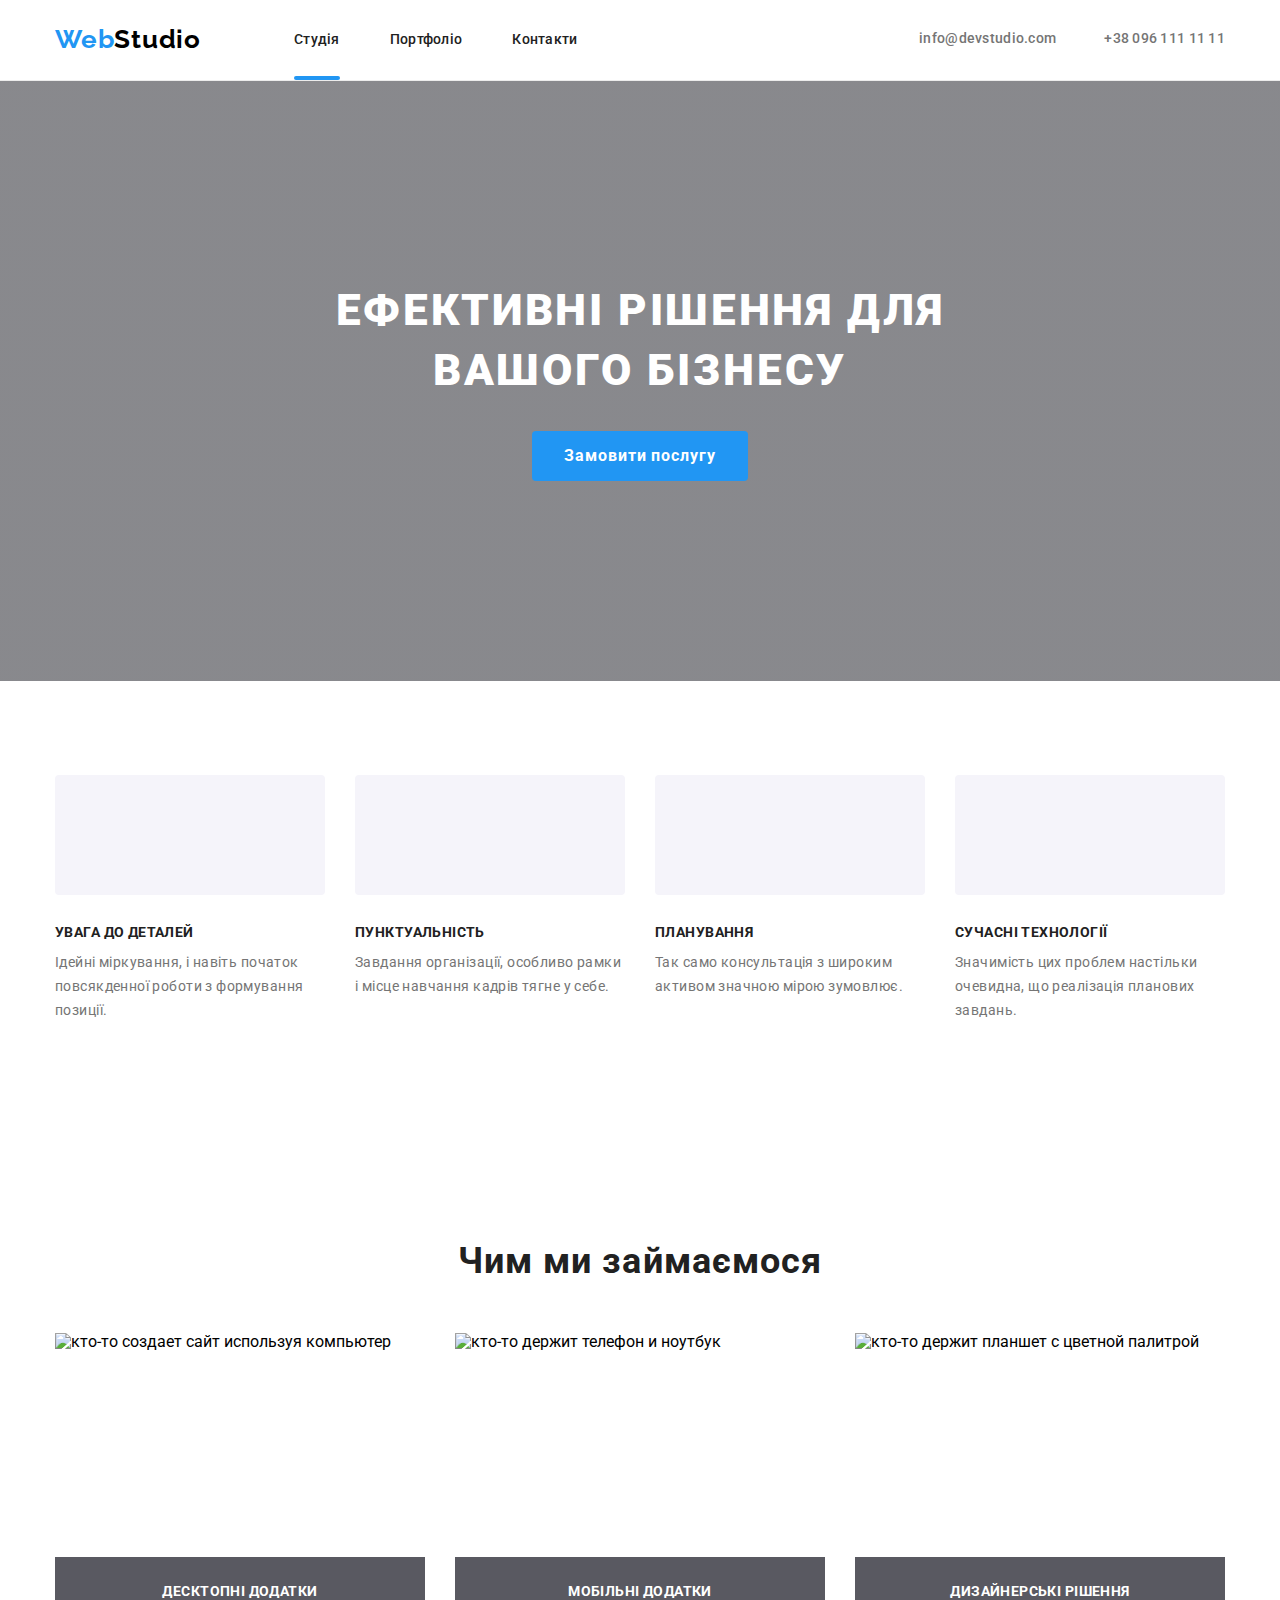
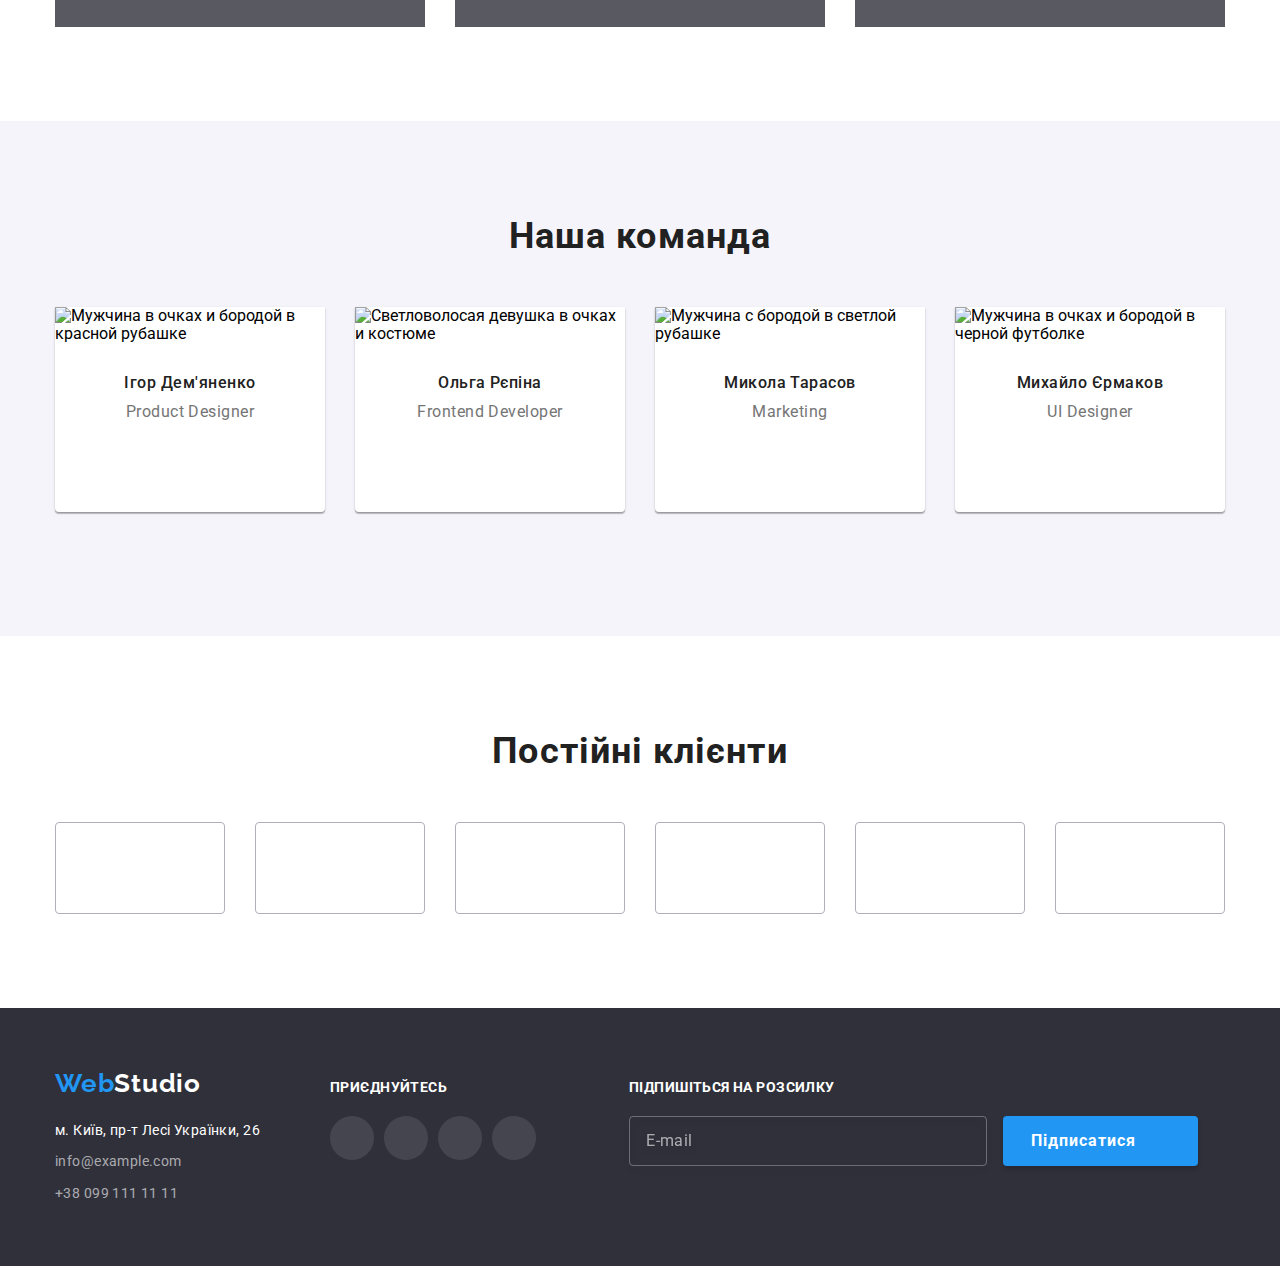
==== commit 97412f61: "upd" ====
--- a/index.html
+++ b/index.html
@@ -231,14 +231,10 @@
             <li class="employee-card">
               <picture>
                 <source media="(min-width:1200px)" srcset="./img/our_team/desktop/igor-demyanenko-desktop.jpg 1x,
-                ./img/our_team/desktop/igor-demyanenko-desktop@2x.jpg 2x"
-                width="270"
-                height="260">
+                ./img/our_team/desktop/igor-demyanenko-desktop@2x.jpg 2x">
 
                 <source media="(min-width:768px)" srcset="./img/our_team/tablet/igor-demyanenko-tablet.jpg 1x,
-                ./img/our_team/tablet/igor-demyanenko-tablet@2x.jpg 2x"
-                width="354"
-                height="374">
+                ./img/our_team/tablet/igor-demyanenko-tablet@2x.jpg 2x">
 
                 <source media="(max-width:767px)" srcset="./img/our_team/mobile/igor-demyanenko-mobile.jpg 1x,
                 ./img/our_team/mobile/igor-demyanenko-mobile@2x.jpg 2x"
@@ -288,14 +284,10 @@
             <li class="employee-card">
               <picture>
                 <source media="(min-width:1200px)" srcset="./img/our_team/desktop/olga-repina-desktop.jpg 1x,
-                ./img/our_team/desktop/olga-repina-desktop@2x.jpg 2x"
-                width="270"
-                height="260">
+                ./img/our_team/desktop/olga-repina-desktop@2x.jpg 2x">
                 
                 <source media="(min-width:768px)" srcset="./img/our_team/tablet/olga-repina-tablet.jpg 1x,
-                ./img/our_team/tablet/olga-repina-tablet@2x.jpg 2x"
-                width="354"
-                height="374">
+                ./img/our_team/tablet/olga-repina-tablet@2x.jpg 2x">
                 
                 <source srcset="./img/our_team/mobile/olga-repina-mobile.jpg 1x,
                 ./img/our_team/mobile/olga-repina-mobile@2x.jpg 2x" 
@@ -346,14 +338,10 @@
             <li class="employee-card">
               <picture>
                 <source media="(min-width:1200px)" srcset="./img/our_team/desktop/nikolai-tarasov-desktop.jpg 1x,
-                ./img/our_team/desktop/nikolai-tarasov-desktop@2x.jpg 2x"
-                width="270"
-                height="260">
+                ./img/our_team/desktop/nikolai-tarasov-desktop@2x.jpg 2x">
                 
                 <source media="(min-width:768px)" srcset="./img/our_team/tablet/nikolai-tarasov-tablet.jpg 1x,
-                ./img/our_team/tablet/nikolai-tarasov-tablet@2x.jpg 2x"
-                width="354"
-                height="374">
+                ./img/our_team/tablet/nikolai-tarasov-tablet@2x.jpg 2x">
                 
                 <source srcset="./img/our_team/mobile/nikolai-tarasov-mobile.jpg 1x,
                 ./img/our_team/mobile/nikolai-tarasov-mobile@2x.jpg 2x"
@@ -404,20 +392,15 @@
             <li class="employee-card">
               <picture>
                 <source media="(min-width:1200px)" srcset="./img/our_team/desktop/mikhail-ermakov-desktop.jpg 1x,
-                ./img/our_team/desktop/mikhail-ermakov-desktop@2x.jpg 2x"
-                width="270"
-                height="260">
+                ./img/our_team/desktop/mikhail-ermakov-desktop@2x.jpg 2x">
                 
                 <source media="(min-width:768px)" srcset="./img/our_team/tablet/mikhail-ermakov-tablet.jpg 1x,
-                ./img/our_team/tablet/mikhail-ermakov-tablet@2x.jpg 2x"
-                width="354"
-                height="374">
+                ./img/our_team/tablet/mikhail-ermakov-tablet@2x.jpg 2x">
                 
                 <source srcset="./img/our_team/mobile/mikhail-ermakov-mobile.jpg 1x,
                 ./img/our_team/mobile/mikhail-ermakov-mobile@2x.jpg 2x" 
                 media="(max-width:767px)"
                 >
-                                
                 <img
                   class="employee-photo"
                   src="./img/our_team/mikhail-ermakov.jpg"
@@ -582,7 +565,6 @@
         <div class="footer-sub">
           <form class="footer-sub-form">
             <p class="footer-sub-text">Підпишіться на розсилку</p>
-            
             <label class="footer-sub-field">
               <input
                 type="email"
@@ -678,7 +660,7 @@
             >Погоджуюся з розсилкою та приймаю&nbsp;<a
               href=""
               class="modal-form-check-desc-link"
-              >&nbsp;Умови договору</a
+              >Умови договору</a
             >
           </label>
           <button type="submit" class="modal-form-button-submit">
--- a/css/main.min.css
+++ b/css/main.min.css
@@ -1 +1 @@
-h1,h2,h3,h4,p{margin-top:0;margin-bottom:0}ul{margin-top:0;margin-bottom:0;padding-left:0}img{display:block}button{cursor:pointer}body{font-family:var(--primary-font)}.list{list-style:none}.link{text-decoration:none}.container{padding-left:15px;padding-right:15px}@media screen and (min-width: 480px){.container{width:480px;margin-left:auto;margin-right:auto}}@media screen and (min-width: 768px){.container{width:768px}}@media screen and (min-width: 1200px){.container{width:1200px}}.section{padding-top:60px;padding-bottom:60px}@media screen and (min-width: 1200px){.section{padding-top:94px;padding-bottom:94px}}@media screen and (max-width: 767px){.mobile-menu{position:fixed;width:100%;height:100%;top:0;left:0;background-color:#fff;z-index:100;opacity:0;visibility:hidden;pointer-events:none;transition:opacity var(--transition-dur-and-func),visibility var(--transition-dur-and-func)}.mobile-menu.is-open{opacity:1;visibility:visible;pointer-events:auto}.mobile-menu__container{display:flex;flex-direction:column;justify-content:space-between;height:100%;position:relative;padding-top:48px;padding-bottom:48px;padding-left:25px}.mobile-menu__close-btn{position:absolute;top:10px;right:15px;background-color:rgba(0,0,0,0);padding:0;border:none;line-height:0%}.mobile-menu__close-icon{transition:fill var(--transition-dur-and-func)}.mobile-menu__close-btn:hover .mobile-menu__close-icon,.mobile-menu__close-btn:focus .mobile-menu__close-icon{fill:#2196f3}}@media screen and (min-width: 768px){.mobile-menu{display:none}}.mobile-menu__link{position:relative;font-weight:500;font-size:40px;line-height:1.18;letter-spacing:.02em;color:#212121;transition:color var(--transition-dur-and-func)}.mobile-menu__link:hover,.mobile-menu__link:focus{color:#2196f3}.mobile-menu__item:not(:last-child){margin-bottom:32px}.mobile-menu__current::after{position:absolute;content:"";left:0;bottom:0;width:100%;height:4px;border-radius:2px;margin-bottom:-4px;background-color:#2196f3;opacity:0;transition:opacity var(--transition-dur-and-func)}.mobile-menu__current:hover::after{opacity:1}.mobile-menu-contacts{margin-bottom:64px}.mobile-menu-tel{font-weight:500;font-size:34px;line-height:1.18;letter-spacing:.02em;color:#2196f3}.mobile-menu-mail{font-weight:500;font-size:24px;line-height:1.17;letter-spacing:.02em;color:#757575}.mobile-menu-social{display:flex;flex-wrap:wrap;gap:20px}.mobile-menu-social-link{font-weight:500;font-size:18px;line-height:1.22;letter-spacing:.02em;color:#2196f3}.mobile-menu-social-item:not(:last-child)::after{position:absolute;content:"";width:22px;border:1px solid rgba(33,33,33,.2);transform:rotate(90deg);margin-right:100px;margin-top:10px}.mobile-menu-social-link__linkedin{font-weight:500;font-size:18px;line-height:1.22;letter-spacing:.02em;color:#2196f3}.secondary-title{font-weight:700;font-size:28px;line-height:1.83;text-align:center;letter-spacing:.03em;color:var(--primary-text-color);margin-bottom:30px}@media screen and (min-width: 1200px){.secondary-title{font-size:36px;line-height:1.17;color:var(--primary-text-color);margin-bottom:50px}}.backdrop{position:fixed;z-index:100;top:0;left:0;width:100%;height:100%;background-color:rgba(0,0,0,.2);transition:opacity var(--transition-dur-and-func),visibility var(--transition-dur-and-func)}.backdrop.is-hidden{opacity:0;visibility:hidden;pointer-events:none}.modal{position:absolute;width:528px;height:581px;top:50%;left:50%;transform:translate(-50%, -50%);background-color:#fff;padding:40px}.modal-button-close{position:absolute;top:14px;right:14px;width:30px;height:30px;display:flex;justify-content:center;align-items:center;padding:0;border-radius:50%;border:1px solid rgba(0,0,0,.1);background-color:rgba(0,0,0,0)}.modal-button-close-icon{transition:fill var(--transition-dur-and-func)}.modal-button-close:hover .modal-button-close-icon,.modal-button-close:focus .modal-button-close-icon{fill:#2196f3}.modal-form{display:flex;flex-direction:column}.modal-form-text{font-weight:700;font-size:20px;line-height:1.15;text-align:center;letter-spacing:.03em;color:#212121;margin-bottom:12px}.modal-form-field{margin-bottom:10px}.modal-form-input-desc{display:block;font-weight:400;font-size:12px;line-height:1.16;letter-spacing:.01em;color:#757575;margin-bottom:4px}.modal-form-input-wrapper{display:block;position:relative}.modal-form-input{width:100%;height:40px;border:1px solid rgba(33,33,33,.2);border-radius:4px;padding-left:42px;font-weight:400;font-size:12px;line-height:1.16;letter-spacing:.01em;transition:border-color var(--transition-dur-and-func)}.modal-form-input:focus{outline:none;border-color:#2196f3}.modal-form-input-icon{position:absolute;top:50%;left:12px;width:18px;height:18px;display:block;transform:translate(0, -50%);transition:fill var(--transition-dur-and-func)}.modal-form-input:focus+.modal-form-input-icon{fill:#2196f3}.modal-form-massage{resize:none;width:100%;height:120px;border:1px solid rgba(33,33,33,.2);border-radius:4px;padding:12px 16px;font-weight:400;font-size:12px;line-height:1.16;letter-spacing:.01em}.modal-form-massage::placeholder{font-weight:400;font-size:12px;line-height:1.16;letter-spacing:.01em;color:rgba(117,117,117,.5);transition:border-color var(--transition-dur-and-func)}.modal-form-massage:focus{outline:none;border-color:#2196f3}.modal-form-check-desc{display:flex;align-items:center;font-weight:400;font-size:14px;line-height:1.71;letter-spacing:.03em;color:#757575;margin-bottom:30px}.modal-form-check-desc::before{content:"";display:block;width:16px;height:15px;margin-right:7px;cursor:pointer;background-image:url(../img/Vector.svg);transition:background-image var(--transition-dur-and-func)}.modal-form-check:checked+.modal-form-check-desc::before{background-image:url(../img/icon_check.svg)}.modal-form-check:focus+.modal-form-check-desc::before{outline:1px solid #2196f3;border-radius:2px}.modal-form-check-desc-link{color:#2196f3;text-decoration-line:underline}.modal-form-button-submit{font-weight:700;font-size:16px;align-self:center;line-height:1.88;letter-spacing:.06em;color:#fff;padding:10px 52px;background-color:#2196f3;box-shadow:0px 4px 4px rgba(0,0,0,.15);border-radius:4px;border:none;transition:background-color var(--transition-dur-and-func),box-shadow var(--transition-dur-and-func),border-radius var(--transition-dur-and-func)}.modal-form-button-submit:hover,.modal-form-button-submit:focus{background-color:#188ce8;box-shadow:0px 4px 4px rgba(0,0,0,.15);border-radius:4px}.description{font-weight:400;font-size:14px;line-height:1.71;letter-spacing:.03em;color:#757575;margin-bottom:30px}.social-list-link{display:flex;justify-content:center;align-items:center;width:44px;height:44px;border-radius:50%;transition:background-color var(--transition-dur-and-func)}.social-list-link:hover,.social-list-link:focus{background-color:#2196f3}.social-list-icon{fill:#afb1b8;transition:fill var(--transition-dur-and-func)}.social-list-link:hover .social-list-icon,.social-list-link:focus .social-list-icon{fill:#fff}@media screen and (max-width: 767px){.page-nav-container{display:none}.list-contact{display:none}}.page-header{padding-top:10px;padding-bottom:10px;border-bottom:1px solid #ececec}.page-header-container{display:flex;align-items:center;justify-content:space-between}.page-header__logo{font-family:var(--secondary-font);font-weight:700;font-size:24px;line-height:1.16;letter-spacing:.03em;color:var(--black-logo-color)}.logo-word{color:#2196f3}.mobile-menu-open{background-color:rgba(0,0,0,0);border:none;padding:0;line-height:0%}.mobile-menu-open__icon{transition:fill var(--transition-dur-and-func)}.mobile-menu-open:hover .mobile-menu-open__icon,.mobile-menu-open:focus .mobile-menu-open__icon{fill:#2196f3}@media screen and (min-width: 768px){.page-header{padding-top:21px;padding-bottom:21px}.mobile-menu-open{display:none}.page-nav{display:flex;align-items:center;justify-content:space-between}.page-header__logo{margin-right:87px}.menu{display:flex;justify-content:center}.menu__item:not(:last-child){margin-right:50px}.menu__link{padding-top:32px;padding-bottom:32px;position:relative;font-weight:500;font-size:14px;line-height:1.14;letter-spacing:.02em;color:var(--primary-text-color);transition:color var(--transition-dur-and-func)}.menu__link:focus,.menu__link:hover{color:#2196f3}.current::after{position:absolute;content:"";left:0;bottom:0;width:100%;height:4px;border-radius:2px;margin-bottom:-3px;background-color:#2196f3}.list-contact{display:flex;flex-direction:column}.list-contact__item-mail{margin-bottom:10px}.list-contact__mail-header{display:flex;justify-content:center;font-weight:500;font-size:14px;line-height:1.14;letter-spacing:.02em;color:#757575;transition:color var(--transition-dur-and-func)}.list-contact__mail-header:hover,.list-contact__mail-header:focus{color:#2196f3}.list-contact__icon{margin-right:8px;align-self:center;fill:currentColor}.list-contact__tel-header{display:flex;font-weight:500;font-size:14px;line-height:1.14;letter-spacing:.02em;color:#757575;transition:color var(--transition-dur-and-func)}.list-contact__tel-header:hover,.list-contact__tel-header:focus{color:#2196f3}}@media screen and (min-width: 1200px){.page-header{padding-top:24px;padding-bottom:25px}.page-header__logo{font-size:26px;line-height:1.19;margin-right:93px}.list-contact{flex-direction:row;justify-content:center;align-items:center}.list-contact__tel-header{justify-content:center}.list-contact__item-mail{margin-bottom:0}.list-contact__mail-header{margin-right:30px;margin-left:auto}.current::after{margin-bottom:-1px}}.hero{background-color:#c4c4c4;padding-top:118px;padding-bottom:118px;background-image:linear-gradient(rgba(47, 48, 58, 0.4), rgba(47, 48, 58, 0.4)),url(../img/bg/bg-img-mobile.jpg);background-size:cover}@media screen and (min-device-pixel-ratio: 2)and (max-width: 767px),screen and (min-resolution: 192dpi)and (max-width: 767px),screen and (min-resolution: 2dppx)and (max-width: 767px){.hero{background-image:linear-gradient(rgba(47, 48, 58, 0.4), rgba(47, 48, 58, 0.4)),url(../img/bg/bg-img-mobile@2x.jpg)}}.hero-container{display:flex;flex-direction:column;align-items:center}.hero__main-title{font-weight:900;font-size:26px;line-height:1.61;text-align:center;letter-spacing:.06em;text-transform:uppercase;color:#fff;margin-bottom:30px;width:360px}.hero__main-btn{font-family:var(--primary-font);font-weight:700;font-size:16px;line-height:1.88;display:flex;align-items:center;text-align:center;letter-spacing:.06em;color:#fff;background-color:#2196f3;padding:10px 32px;border-radius:4px;border:none;transition:background-color var(--transition-dur-and-func),box-shadow var(--transition-dur-and-func),border-radius var(--transition-dur-and-func)}.hero__main-btn:hover,.hero__main-btn:focus{background-color:#188ce8;box-shadow:0px 4px 4px rgba(0,0,0,.15);border-radius:4px}@media screen and (min-width: 767px){.hero{background-image:linear-gradient(rgba(47, 48, 58, 0.4), rgba(47, 48, 58, 0.4)),url(../img/bg/bg-img-tablet.jpg)}}@media screen and (min-device-pixel-ratio: 2)and (min-width: 768px),screen and (min-resolution: 192dpi)and (min-width: 768px),screen and (min-resolution: 2dppx)and (min-width: 768px){.hero{background-image:linear-gradient(rgba(47, 48, 58, 0.4), rgba(47, 48, 58, 0.4)),url(../img/bg/bg-img-tablet@2x.jpg)}}@media screen and (min-width: 1200px){.hero{max-height:600;padding-top:200px;padding-bottom:200px;background-image:linear-gradient(rgba(47, 48, 58, 0.4), rgba(47, 48, 58, 0.4)),url(../img/bg/bg-img-desktop.jpg)}.hero__main-title{font-size:44px;line-height:1.36;width:696px}}@media screen and (min-device-pixel-ratio: 2)and (min-width: 1200px),screen and (min-resolution: 192dpi)and (min-width: 1200px),screen and (min-resolution: 2dppx)and (min-width: 1200px){.hero{background-image:linear-gradient(rgba(47, 48, 58, 0.4), rgba(47, 48, 58, 0.4)),url(../img/bg/bg-img-desktop@2x.jpg)}}.about-list{display:flex;flex-direction:column;justify-content:space-between}.about-list__wrapper{display:flex;justify-content:center;align-items:center;width:100%;height:120px;background-color:#f5f4fa;border-radius:4px;margin-bottom:30px}.about-title{font-weight:700;font-size:14px;line-height:1.14;letter-spacing:.03em;text-transform:uppercase;color:var(--primary-text-color);margin-bottom:10px}@media screen and (min-width: 768px){.about-list{flex-direction:row;flex-wrap:wrap;gap:30px}.about-list__item{width:354px}.about-title{text-align:start}}@media screen and (min-width: 1200px){.section-about{padding-top:94px;padding-bottom:94px}.about-list{flex-wrap:nowrap}}@media screen and (max-width: 1199px){.gallery{display:none}}.gallery-list{display:flex;justify-content:space-between;flex-wrap:wrap}.gallery-list__overlay{position:relative}.gallery-overlay{position:absolute;bottom:0;left:0;width:100%;overflow:auto;font-weight:700;font-size:14px;line-height:1.14;text-align:center;letter-spacing:.03em;text-transform:uppercase;color:#fff;padding-top:27px;padding-bottom:27px;background-color:rgba(47,48,58,.8)}.team{background-color:#f5f4fa}.team-list{display:flex;flex-direction:column;flex-wrap:wrap;gap:30px}.employee-card{flex-basis:calc((100% - 90px)/4);background-color:#fff;box-shadow:0px 1px 3px rgba(0,0,0,.12),0px 1px 1px rgba(0,0,0,.14),0px 2px 1px rgba(0,0,0,.2);border-radius:0px 0px 4px 4px}.employee-retreat{padding-top:30px;padding-bottom:24px}.employee{font-weight:500;font-size:16px;line-height:1.19;text-align:center;letter-spacing:.03em;color:var(--primary-text-color);margin-bottom:10px}.work-position{font-weight:400;font-size:16px;line-height:1.19;text-align:center;letter-spacing:.03em;color:#757575;margin-bottom:16px}.social-list{display:flex;justify-content:center;gap:10px}@media screen and (min-width: 768px){.team-list{flex-direction:row}}@media screen and (min-width: 1200px){.employee-retreat{padding-bottom:30px}}.clients-list{display:flex;justify-content:center;align-items:center;gap:30px;flex-wrap:wrap}.clients-list-link{display:flex;justify-content:center;align-items:center;width:210px;height:92px;border:1px solid #afb1b8;border-radius:4px;transition:border var(--transition-dur-and-func)}.clients-list-link:hover,.clients-list-link:focus{border:1px solid #2196f3}.clients-list-icon{fill:#afb1b8;transition:fill var(--transition-dur-and-func)}.clients-list-link:hover .clients-list-icon,.clients-list-link:focus .clients-list-icon{fill:#2196f3}@media screen and (min-width: 768px){.clients-list-link{width:226px}}@media screen and (min-width: 1200px){.clients-list-link{width:170px}}.footer{background-color:var(--dark-background-color)}.page-footer{padding-top:60px;padding-bottom:60px}.footer-nav{display:flex;flex-direction:column;justify-content:center;align-items:center}.footer-nav-container{margin-bottom:60px;text-align:center}.logo-footer{font-family:var(--secondary-font);font-weight:700;font-size:26px;line-height:1.19;letter-spacing:.03em;color:var(--white-logo-color)}.adress-footer{font-style:normal;width:231px;margin-top:20px}.adress-list{display:flex;flex-direction:column;justify-content:center;align-items:center}.adress-item:not(:last-child){margin-bottom:8px}.contact-adress-footer{font-weight:400;font-size:14px;line-height:1.71;letter-spacing:.03em;color:#fff;transition:color var(--transition-dur-and-func)}.contact-adress-footer:hover,.contact-adress-footer:focus{color:#2196f3}.contact-mail-footer{font-weight:400;font-size:14px;line-height:1.71;letter-spacing:.03em;color:rgba(255,255,255,.6);transition:color var(--transition-dur-and-func)}.contact-mail-footer:hover,.contact-mail-footer:focus{color:#2196f3}.contact-tel-footer{font-weight:400;font-size:14px;line-height:1.71;letter-spacing:.03em;color:rgba(255,255,255,.6);transition:color var(--transition-dur-and-func)}.contact-tel-footer:hover,.contact-tel-footer:focus{color:#2196f3}.footer-social-links{display:flex;flex-direction:column;justify-content:center;align-items:center;margin-bottom:60px}.footer-text{font-weight:700;font-size:14px;line-height:1.14;letter-spacing:.03em;text-transform:uppercase;color:#fff;margin-bottom:20px}.footer-social-list-link{display:flex;justify-content:center;align-items:center;width:44px;height:44px;border-radius:50%;background:linear-gradient(rgba(255, 255, 255, 0.1), rgba(255, 255, 255, 0.1));transition:background-color var(--transition-dur-and-func)}.footer-social-list-link:hover,.footer-social-list-link:focus{background-color:#2196f3}.footer-social-list-icon{fill:#fff}.footer-sub-form{display:flex;flex-direction:column;align-items:center;gap:20px}.footer-sub-text{font-weight:700;font-size:14px;line-height:1.14;letter-spacing:.03em;text-transform:uppercase;color:#fff}.footer-sub-input{width:450px;height:50px;padding-left:16px;border:1px solid rgba(255,255,255,.3);filter:drop-shadow(0px 4px 4px rgba(0, 0, 0, 0.15));border-radius:4px;background-color:rgba(0,0,0,0);outline:none;caret-color:#fff;font-weight:400;font-size:16px;line-height:1.25;letter-spacing:.03em;color:#fff}.footer-sub-input::placeholder{font-weight:400;font-size:16px;line-height:1.25;display:flex;align-items:center;letter-spacing:.03em;color:rgba(255,255,255,.6)}.footer-sub-place{display:flex;justify-content:center;align-items:center}.footer-sub-btn{padding:10px 28px;font-weight:700;font-size:16px;line-height:1.88;text-align:center;letter-spacing:.06em;color:#fff;background-color:#2196f3;box-shadow:0px 4px 4px rgba(0,0,0,.15);border-radius:4px;border:none;transition:background-color var(--transition-dur-and-func),box-shadow var(--transition-dur-and-func),border-radius var(--transition-dur-and-func)}.footer-sub-btn:hover,.footer-sub-btn:focus{background-color:#188ce8;box-shadow:0px 4px 4px rgba(0,0,0,.15);border-radius:4px}.footer-sub-btn-icon{fill:#fff;margin-left:10px;width:24px;height:24px}@media screen and (min-width: 768px){.footer-nav{flex-direction:row;flex-wrap:wrap;justify-content:space-around}.footer-social-links{margin-bottom:102px}}@media screen and (min-width: 1200px){.footer-nav{align-items:baseline;justify-content:normal;flex-wrap:nowrap}.footer-nav-container{margin-right:70px;margin-bottom:0;text-align:start}.adress-list{display:block}.footer-social-links{display:block;margin-right:93px;margin-bottom:0}.footer-sub-text{margin-bottom:20px}.footer-sub-input{width:358px}.footer-sub-form{display:block;flex-direction:row;gap:0}}.portfolio-btn-list{display:flex;gap:8px;justify-content:center;margin-bottom:50px}.btn-portfolio{font-family:var(--primary-font);font-weight:500;font-size:16px;line-height:1.625;text-align:center;letter-spacing:.03em;background-color:#f5f4fa;border-radius:4px;border:none;padding:6px 22px;transition:color var(--transition-dur-and-func),background-color var(--transition-dur-and-func),box-shadow var(--transition-dur-and-func),border-radius var(--transition-dur-and-func)}.btn-portfolio:hover,.btn-portfolio:focus{color:#fff;background-color:#2196f3;box-shadow:0px 3px 1px rgba(0,0,0,.1),0px 1px 2px rgba(0,0,0,.08),0px 2px 2px rgba(0,0,0,.12);border-radius:4px}.projects-list{display:flex;flex-wrap:wrap;gap:30px}.projects-card{flex-basis:calc((100% - 60px)/3);transition:box-shadow var(--transition-dur-and-func)}.projects-card:hover,.projects-card:focus{box-shadow:0px 1px 1px rgba(0,0,0,.12),0px 4px 4px rgba(0,0,0,.06),1px 4px 6px rgba(0,0,0,.16)}.projects-card:hover .project-overlay,.projects-card:focus .project-overlay{transform:translate(0, 0)}.project-card-wrapper{background:#fff;border:1px solid #eee;border-top:none;padding:20px 24px}.project-card-overlay{position:relative;overflow:hidden}.project-overlay{position:absolute;top:0;right:0;width:100%;height:100%;padding:63px 24px;overflow:auto;transform:translate(0, 100%);transition:transform var(--transition-dur-and-func);background-color:rgba(33,150,243,.9);font-weight:400;font-size:18px;line-height:28px;letter-spacing:.03em;color:#fff}.portfolio-name-project{font-weight:700;font-size:18px;line-height:2;letter-spacing:.06em;color:var(--primary-text-color);margin-bottom:4px}.type-of-project{font-weight:400;font-size:16px;line-height:1.88;letter-spacing:.03em;color:#757575}.visually-hidden{position:absolute;width:1px;height:1px;margin:-1px;border:0;padding:0;white-space:nowrap;clip-path:inset(100%);clip:rect(0 0 0 0);overflow:hidden}:root{--primary-font: "Roboto", sans-serif;--secondary-font: "Raleway", sans-serif;--dark-background-color: #2F303A;--black-logo-color: #000000;--white-logo-color: #FFFFFF;--primary-text-color: #212121;--transition-dur-and-func: 250ms cubic-bezier(0.4, 0, 0.2, 1)}/*# sourceMappingURL=main.min.css.map */+h1,h2,h3,h4,p{margin-top:0;margin-bottom:0}ul{margin-top:0;margin-bottom:0;padding-left:0}img{display:block;width:100%}button{cursor:pointer}body{font-family:var(--primary-font)}.list{list-style:none}.link{text-decoration:none}.container{padding-left:15px;padding-right:15px}@media screen and (min-width: 480px){.container{width:480px;margin-left:auto;margin-right:auto}}@media screen and (min-width: 768px){.container{width:768px}}@media screen and (min-width: 1200px){.container{width:1200px}}.section{padding-top:60px;padding-bottom:60px}@media screen and (min-width: 1200px){.section{padding-top:94px;padding-bottom:94px}}@media screen and (max-width: 767px){.mobile-menu{position:fixed;width:100%;height:100%;top:0;left:0;background-color:#fff;z-index:100;opacity:0;visibility:hidden;pointer-events:none;transition:opacity var(--transition-dur-and-func),visibility var(--transition-dur-and-func)}.mobile-menu.is-open{opacity:1;visibility:visible;pointer-events:auto}.mobile-menu__container{display:flex;flex-direction:column;justify-content:space-between;height:100%;position:relative;padding-top:48px;padding-bottom:48px;padding-left:25px}.mobile-menu__close-btn{position:absolute;top:10px;right:15px;background-color:rgba(0,0,0,0);padding:0;border:none;line-height:0%}.mobile-menu__close-icon{transition:fill var(--transition-dur-and-func)}.mobile-menu__close-btn:hover .mobile-menu__close-icon,.mobile-menu__close-btn:focus .mobile-menu__close-icon{fill:#2196f3}}@media screen and (min-width: 768px){.mobile-menu{display:none}}.mobile-menu__link{position:relative;font-weight:500;font-size:40px;line-height:1.18;letter-spacing:.02em;color:#212121;transition:color var(--transition-dur-and-func)}.mobile-menu__link:hover,.mobile-menu__link:focus{color:#2196f3}.mobile-menu__item:not(:last-child){margin-bottom:32px}.mobile-menu__current::after{position:absolute;content:"";left:0;bottom:0;width:100%;height:4px;border-radius:2px;margin-bottom:-4px;background-color:#2196f3;opacity:0;transition:opacity var(--transition-dur-and-func)}.mobile-menu__current:hover::after{opacity:1}.mobile-menu-contacts{margin-bottom:64px}.mobile-menu-tel{font-weight:500;font-size:34px;line-height:1.18;letter-spacing:.02em;color:#2196f3}.mobile-menu-mail{font-weight:500;font-size:24px;line-height:1.17;letter-spacing:.02em;color:#757575}.mobile-menu-social{display:flex;flex-wrap:wrap;gap:20px}.mobile-menu-social-link{font-weight:500;font-size:18px;line-height:1.22;letter-spacing:.02em;color:#2196f3}.mobile-menu-social-item:not(:last-child)::after{position:absolute;content:"";width:22px;border:1px solid rgba(33,33,33,.2);transform:rotate(90deg);margin-right:100px;margin-top:10px}.mobile-menu-social-link__linkedin{font-weight:500;font-size:18px;line-height:1.22;letter-spacing:.02em;color:#2196f3}.secondary-title{font-weight:700;font-size:28px;line-height:1.83;text-align:center;letter-spacing:.03em;color:var(--primary-text-color);margin-bottom:30px}@media screen and (min-width: 1200px){.secondary-title{font-size:36px;line-height:1.17;color:var(--primary-text-color);margin-bottom:50px}}.backdrop{position:fixed;z-index:100;top:0;left:0;width:100%;height:100%;background-color:rgba(0,0,0,.2);transition:opacity var(--transition-dur-and-func),visibility var(--transition-dur-and-func)}.backdrop.is-hidden{opacity:0;visibility:hidden;pointer-events:none}.modal{position:absolute;width:450px;height:609px;top:50%;left:50%;transform:translate(-50%, -50%);background-color:#fff;padding:40px}.modal-button-close{position:absolute;top:14px;right:14px;width:30px;height:30px;display:flex;justify-content:center;align-items:center;padding:0;border-radius:50%;border:1px solid rgba(0,0,0,.1);background-color:rgba(0,0,0,0)}.modal-button-close-icon{transition:fill var(--transition-dur-and-func)}.modal-button-close:hover .modal-button-close-icon,.modal-button-close:focus .modal-button-close-icon{fill:#2196f3}@media screen and (min-width: 1200px){.modal{width:528px;height:581px}}.modal-form{display:flex;flex-direction:column}.modal-form-text{font-weight:700;font-size:20px;line-height:1.15;text-align:center;letter-spacing:.03em;color:#212121;margin-bottom:12px}.modal-form-field{margin-bottom:10px}.modal-form-input-desc{display:block;font-weight:400;font-size:12px;line-height:1.16;letter-spacing:.01em;color:#757575;margin-bottom:4px}.modal-form-input-wrapper{display:block;position:relative}.modal-form-input{width:100%;height:40px;border:1px solid rgba(33,33,33,.2);border-radius:4px;padding-left:42px;font-weight:400;font-size:12px;line-height:1.16;letter-spacing:.01em;transition:border-color var(--transition-dur-and-func)}.modal-form-input:focus{outline:none;border-color:#2196f3}.modal-form-input-icon{position:absolute;top:50%;left:12px;width:18px;height:18px;display:block;transform:translate(0, -50%);transition:fill var(--transition-dur-and-func)}.modal-form-input:focus+.modal-form-input-icon{fill:#2196f3}.modal-form-massage{resize:none;width:100%;height:120px;border:1px solid rgba(33,33,33,.2);border-radius:4px;padding:12px 16px;font-weight:400;font-size:12px;line-height:1.16;letter-spacing:.01em}.modal-form-massage::placeholder{font-weight:400;font-size:12px;line-height:1.16;letter-spacing:.01em;color:rgba(117,117,117,.5);transition:border-color var(--transition-dur-and-func)}.modal-form-massage:focus{outline:none;border-color:#2196f3}.modal-form-check-desc{display:flex;align-items:center;font-weight:400;font-size:12px;line-height:1.16;letter-spacing:.03em;color:#757575;margin-bottom:30px}.modal-form-check-desc::before{content:"";display:block;width:16px;height:15px;margin-right:7px;cursor:pointer;background-image:url(../img/Vector.svg);transition:background-image var(--transition-dur-and-func)}.modal-form-check:checked+.modal-form-check-desc::before{background-image:url(../img/icon_check.svg)}.modal-form-check:focus+.modal-form-check-desc::before{outline:1px solid #2196f3;border-radius:2px}.modal-form-check-desc-link{color:#2196f3;text-decoration-line:underline}.modal-form-button-submit{font-weight:700;font-size:16px;align-self:center;line-height:1.88;letter-spacing:.06em;color:#fff;padding:10px 52px;background-color:#2196f3;box-shadow:0px 4px 4px rgba(0,0,0,.15);border-radius:4px;border:none;transition:background-color var(--transition-dur-and-func),box-shadow var(--transition-dur-and-func),border-radius var(--transition-dur-and-func)}.modal-form-button-submit:hover,.modal-form-button-submit:focus{background-color:#188ce8;box-shadow:0px 4px 4px rgba(0,0,0,.15);border-radius:4px}@media screen and (min-width: 1200px){.modal-form-check-desc{font-size:14px;line-height:1.71}}.description{font-weight:400;font-size:14px;line-height:1.71;letter-spacing:.03em;color:#757575;margin-bottom:30px}.social-list-link{display:flex;justify-content:center;align-items:center;width:44px;height:44px;border-radius:50%;transition:background-color var(--transition-dur-and-func)}.social-list-link:hover,.social-list-link:focus{background-color:#2196f3}.social-list-icon{fill:#afb1b8;transition:fill var(--transition-dur-and-func)}.social-list-link:hover .social-list-icon,.social-list-link:focus .social-list-icon{fill:#fff}@media screen and (max-width: 767px){.page-nav-container{display:none}.list-contact{display:none}}.page-header{padding-top:10px;padding-bottom:10px;border-bottom:1px solid #ececec}.page-header-container{display:flex;align-items:center;justify-content:space-between}.page-header__logo{font-family:var(--secondary-font);font-weight:700;font-size:24px;line-height:1.16;letter-spacing:.03em;color:var(--black-logo-color)}.logo-word{color:#2196f3}.mobile-menu-open{background-color:rgba(0,0,0,0);border:none;padding:0;line-height:0%}.mobile-menu-open__icon{transition:fill var(--transition-dur-and-func)}.mobile-menu-open:hover .mobile-menu-open__icon,.mobile-menu-open:focus .mobile-menu-open__icon{fill:#2196f3}@media screen and (min-width: 768px){.page-header{padding-top:21px;padding-bottom:21px}.mobile-menu-open{display:none}.page-nav{display:flex;align-items:center;justify-content:space-between}.page-header__logo{margin-right:87px}.menu{display:flex;justify-content:center}.menu__item:not(:last-child){margin-right:50px}.menu__link{padding-top:32px;padding-bottom:32px;position:relative;font-weight:500;font-size:14px;line-height:1.14;letter-spacing:.02em;color:var(--primary-text-color);transition:color var(--transition-dur-and-func)}.menu__link:focus,.menu__link:hover{color:#2196f3}.current::after{position:absolute;content:"";left:0;bottom:0;width:100%;height:4px;border-radius:2px;margin-bottom:-3px;background-color:#2196f3}.list-contact{display:flex;flex-direction:column}.list-contact__item-mail{margin-bottom:10px}.list-contact__mail-header{display:flex;justify-content:center;font-weight:500;font-size:14px;line-height:1.14;letter-spacing:.02em;color:#757575;transition:color var(--transition-dur-and-func)}.list-contact__mail-header:hover,.list-contact__mail-header:focus{color:#2196f3}.list-contact__icon{margin-right:8px;align-self:center;fill:currentColor}.list-contact__tel-header{display:flex;font-weight:500;font-size:14px;line-height:1.14;letter-spacing:.02em;color:#757575;transition:color var(--transition-dur-and-func)}.list-contact__tel-header:hover,.list-contact__tel-header:focus{color:#2196f3}}@media screen and (min-width: 1200px){.page-header{padding-top:24px;padding-bottom:25px}.page-header__logo{font-size:26px;line-height:1.19;margin-right:93px}.list-contact{flex-direction:row;justify-content:center;align-items:center}.list-contact__tel-header{justify-content:center}.list-contact__item-mail{margin-bottom:0}.list-contact__mail-header{margin-right:30px;margin-left:auto}.current::after{margin-bottom:-1px}}.hero{background-color:#c4c4c4;padding-top:118px;padding-bottom:118px;background-image:linear-gradient(rgba(47, 48, 58, 0.4), rgba(47, 48, 58, 0.4)),url(../img/bg/bg-img-mobile.jpg);background-size:cover}@media screen and (min-device-pixel-ratio: 2)and (max-width: 767px),screen and (min-resolution: 192dpi)and (max-width: 767px),screen and (min-resolution: 2dppx)and (max-width: 767px){.hero{background-image:linear-gradient(rgba(47, 48, 58, 0.4), rgba(47, 48, 58, 0.4)),url(../img/bg/bg-img-mobile@2x.jpg)}}.hero-container{display:flex;flex-direction:column;align-items:center}.hero__main-title{font-weight:900;font-size:26px;line-height:1.61;text-align:center;letter-spacing:.06em;text-transform:uppercase;color:#fff;margin-bottom:30px}.hero__main-btn{font-family:var(--primary-font);font-weight:700;font-size:16px;line-height:1.88;display:flex;align-items:center;text-align:center;letter-spacing:.06em;color:#fff;background-color:#2196f3;padding:10px 32px;border-radius:4px;border:none;transition:background-color var(--transition-dur-and-func),box-shadow var(--transition-dur-and-func),border-radius var(--transition-dur-and-func)}.hero__main-btn:hover,.hero__main-btn:focus{background-color:#188ce8;box-shadow:0px 4px 4px rgba(0,0,0,.15);border-radius:4px}@media screen and (min-width: 767px){.hero{background-image:linear-gradient(rgba(47, 48, 58, 0.4), rgba(47, 48, 58, 0.4)),url(../img/bg/bg-img-tablet.jpg)}.hero__main-title{width:360px}}@media screen and (min-device-pixel-ratio: 2)and (min-width: 768px),screen and (min-resolution: 192dpi)and (min-width: 768px),screen and (min-resolution: 2dppx)and (min-width: 768px){.hero{background-image:linear-gradient(rgba(47, 48, 58, 0.4), rgba(47, 48, 58, 0.4)),url(../img/bg/bg-img-tablet@2x.jpg)}}@media screen and (min-width: 1200px){.hero{max-height:600;padding-top:200px;padding-bottom:200px;background-image:linear-gradient(rgba(47, 48, 58, 0.4), rgba(47, 48, 58, 0.4)),url(../img/bg/bg-img-desktop.jpg)}.hero__main-title{font-size:44px;line-height:1.36;width:696px}}@media screen and (min-device-pixel-ratio: 2)and (min-width: 1200px),screen and (min-resolution: 192dpi)and (min-width: 1200px),screen and (min-resolution: 2dppx)and (min-width: 1200px){.hero{background-image:linear-gradient(rgba(47, 48, 58, 0.4), rgba(47, 48, 58, 0.4)),url(../img/bg/bg-img-desktop@2x.jpg)}}.about-list{display:flex;flex-direction:column;justify-content:space-between}.about-list__wrapper{display:flex;justify-content:center;align-items:center;width:100%;height:120px;background-color:#f5f4fa;border-radius:4px;margin-bottom:30px}.about-title{font-weight:700;font-size:14px;line-height:1.14;letter-spacing:.03em;text-transform:uppercase;color:var(--primary-text-color);margin-bottom:10px}@media screen and (min-width: 768px){.about-list{flex-direction:row;flex-wrap:wrap;gap:30px}.about-list__item{width:354px}.about-title{text-align:start}}@media screen and (min-width: 1200px){.section-about{padding-top:94px;padding-bottom:94px}.about-list{flex-wrap:nowrap}}@media screen and (max-width: 1199px){.gallery{display:none}}.gallery-list{display:flex;justify-content:space-between;flex-wrap:wrap}.gallery-list__overlay{position:relative}.gallery-overlay{position:absolute;bottom:0;left:0;width:100%;overflow:auto;font-weight:700;font-size:14px;line-height:1.14;text-align:center;letter-spacing:.03em;text-transform:uppercase;color:#fff;padding-top:27px;padding-bottom:27px;background-color:rgba(47,48,58,.8)}.team{background-color:#f5f4fa}.employee-card{background-color:#fff;box-shadow:0px 1px 3px rgba(0,0,0,.12),0px 1px 1px rgba(0,0,0,.14),0px 2px 1px rgba(0,0,0,.2);border-radius:0px 0px 4px 4px;margin-bottom:30px}.employee-retreat{padding-top:30px;padding-bottom:24px}.employee{font-weight:500;font-size:16px;line-height:1.19;text-align:center;letter-spacing:.03em;color:var(--primary-text-color);margin-bottom:10px}.work-position{font-weight:400;font-size:16px;line-height:1.19;text-align:center;letter-spacing:.03em;color:#757575;margin-bottom:16px}.social-list{display:flex;justify-content:center;flex-wrap:wrap;gap:10px}@media screen and (min-width: 768px){.team-list{display:flex;flex-direction:row;flex-wrap:wrap;gap:30px;margin-bottom:0}.employee-card{flex-basis:calc((100% - 60px)/2)}}@media screen and (min-width: 1200px){.employee-retreat{padding-bottom:30px}.employee-card{flex-basis:calc((100% - 90px)/4)}}.clients-list{display:flex;justify-content:center;align-items:center;gap:30px;flex-wrap:wrap}.clients-list-link{display:flex;justify-content:center;align-items:center;width:210px;height:92px;border:1px solid #afb1b8;border-radius:4px;transition:border var(--transition-dur-and-func)}.clients-list-link:hover,.clients-list-link:focus{border:1px solid #2196f3}.clients-list-icon{fill:#afb1b8;transition:fill var(--transition-dur-and-func)}.clients-list-link:hover .clients-list-icon,.clients-list-link:focus .clients-list-icon{fill:#2196f3}@media screen and (min-width: 768px){.clients-list-link{width:226px}}@media screen and (min-width: 1200px){.clients-list-link{width:170px}}.footer{background-color:var(--dark-background-color)}.page-footer{padding-top:60px;padding-bottom:60px}.footer-nav{display:flex;flex-direction:column;justify-content:center;align-items:center}.footer-nav-container{margin-bottom:60px;text-align:center}.logo-footer{font-family:var(--secondary-font);font-weight:700;font-size:26px;line-height:1.19;letter-spacing:.03em;color:var(--white-logo-color)}.adress-footer{font-style:normal;margin-top:20px}.adress-list{display:flex;flex-direction:column;justify-content:center;align-items:center}.adress-item:not(:last-child){margin-bottom:8px}.contact-adress-footer{font-weight:400;font-size:14px;line-height:1.71;letter-spacing:.03em;color:#fff;transition:color var(--transition-dur-and-func)}.contact-adress-footer:hover,.contact-adress-footer:focus{color:#2196f3}.contact-mail-footer{font-weight:400;font-size:14px;line-height:1.71;letter-spacing:.03em;color:rgba(255,255,255,.6);transition:color var(--transition-dur-and-func)}.contact-mail-footer:hover,.contact-mail-footer:focus{color:#2196f3}.contact-tel-footer{font-weight:400;font-size:14px;line-height:1.71;letter-spacing:.03em;color:rgba(255,255,255,.6);transition:color var(--transition-dur-and-func)}.contact-tel-footer:hover,.contact-tel-footer:focus{color:#2196f3}.footer-social-links{display:flex;flex-direction:column;justify-content:center;align-items:center;margin-bottom:60px}.footer-text{font-weight:700;font-size:14px;line-height:1.14;letter-spacing:.03em;text-transform:uppercase;color:#fff;margin-bottom:20px}.footer-social-list-link{display:flex;justify-content:center;align-items:center;width:44px;height:44px;border-radius:50%;background:linear-gradient(rgba(255, 255, 255, 0.1), rgba(255, 255, 255, 0.1));transition:background-color var(--transition-dur-and-func)}.footer-social-list-link:hover,.footer-social-list-link:focus{background-color:#2196f3}.footer-social-list-icon{fill:#fff}.footer-sub-form{display:flex;flex-direction:column;align-items:center;gap:20px}.footer-sub-text{font-weight:700;font-size:14px;line-height:1.14;letter-spacing:.03em;text-transform:uppercase;color:#fff}.footer-sub-input{width:100%;height:50px;padding-left:16px;border:1px solid rgba(255,255,255,.3);filter:drop-shadow(0px 4px 4px rgba(0, 0, 0, 0.15));border-radius:4px;background-color:rgba(0,0,0,0);outline:none;caret-color:#fff;font-weight:400;font-size:16px;line-height:1.25;letter-spacing:.03em;color:#fff}.footer-sub-input::placeholder{font-weight:400;font-size:16px;line-height:1.25;display:flex;align-items:center;letter-spacing:.03em;color:rgba(255,255,255,.6)}.footer-sub-place{display:flex;justify-content:center;align-items:center}.footer-sub-btn{padding:10px 28px;font-weight:700;font-size:16px;line-height:1.88;text-align:center;letter-spacing:.06em;color:#fff;background-color:#2196f3;box-shadow:0px 4px 4px rgba(0,0,0,.15);border-radius:4px;border:none;transition:background-color var(--transition-dur-and-func),box-shadow var(--transition-dur-and-func),border-radius var(--transition-dur-and-func)}.footer-sub-btn:hover,.footer-sub-btn:focus{background-color:#188ce8;box-shadow:0px 4px 4px rgba(0,0,0,.15);border-radius:4px}.footer-sub-btn-icon{fill:#fff;margin-left:10px;width:24px;height:24px}@media screen and (min-width: 768px){.footer-nav{flex-direction:row;flex-wrap:wrap;justify-content:space-around}.footer-social-links{margin-bottom:102px}.footer-sub-input{width:450px}}@media screen and (min-width: 1200px){.footer-nav{align-items:baseline;justify-content:normal;flex-wrap:nowrap}.footer-nav-container{margin-right:70px;margin-bottom:0;text-align:start}.adress-list{display:block}.footer-social-links{display:block;margin-right:93px;margin-bottom:0}.footer-sub-text{margin-bottom:20px}.footer-sub-input{width:358px;margin-right:12px}.footer-sub-form{display:block;flex-direction:row;gap:0}}.portfolio-btn-list{display:flex;flex-wrap:wrap;margin-bottom:50px}.btn-portfolio{font-family:var(--primary-font);font-weight:500;font-size:16px;line-height:1.625;text-align:center;letter-spacing:.03em;background-color:#f5f4fa;border-radius:4px;border:none;padding:6px 22px;transition:color var(--transition-dur-and-func),background-color var(--transition-dur-and-func),box-shadow var(--transition-dur-and-func),border-radius var(--transition-dur-and-func)}.btn-portfolio:hover,.btn-portfolio:focus{color:#fff;background-color:#2196f3;box-shadow:0px 3px 1px rgba(0,0,0,.1),0px 1px 2px rgba(0,0,0,.08),0px 2px 2px rgba(0,0,0,.12);border-radius:4px}.portfolio-btn-list__item:not(:last-child){margin-right:8px;margin-bottom:15px}@media screen and (min-width: 768px){.portfolio-btn-list{justify-content:center;gap:8px}.btn-portfolio{margin:0}}.projects-card{margin-bottom:30px;transition:box-shadow var(--transition-dur-and-func)}.projects-card:hover,.projects-card:focus{box-shadow:0px 1px 1px rgba(0,0,0,.12),0px 4px 4px rgba(0,0,0,.06),1px 4px 6px rgba(0,0,0,.16)}.projects-card:hover .project-overlay,.projects-card:focus .project-overlay{transform:translate(0, 0)}.project-card-wrapper{background:#fff;border:1px solid #eee;border-top:none;padding:20px 24px}.project-card-overlay{position:relative;overflow:hidden}.project-overlay{position:absolute;top:0;right:0;width:100%;height:100%;padding:63px 24px;overflow:auto;transform:translate(0, 101%);transition:transform var(--transition-dur-and-func);background-color:rgba(33,150,243,.9);font-weight:400;font-size:18px;line-height:28px;letter-spacing:.03em;color:#fff}.portfolio-name-project{font-weight:700;font-size:18px;line-height:2;letter-spacing:.06em;color:var(--primary-text-color);margin-bottom:4px}.type-of-project{font-weight:400;font-size:16px;line-height:1.88;letter-spacing:.03em;color:#757575}@media screen and (min-width: 768px){.projects-list{display:flex;flex-wrap:wrap;gap:30px}.projects-card{flex-basis:calc((100% - 60px)/2);margin:0}.projects-list__link{display:flex;flex-direction:column}.project-card-wrapper{flex-grow:1}}@media screen and (min-width: 1200px){.projects-card{flex-basis:calc((100% - 60px)/3)}.project-card-wrapper{flex-grow:0}}.visually-hidden{position:absolute;width:1px;height:1px;margin:-1px;border:0;padding:0;white-space:nowrap;clip-path:inset(100%);clip:rect(0 0 0 0);overflow:hidden}:root{--primary-font: "Roboto", sans-serif;--secondary-font: "Raleway", sans-serif;--dark-background-color: #2F303A;--black-logo-color: #000000;--white-logo-color: #FFFFFF;--primary-text-color: #212121;--transition-dur-and-func: 250ms cubic-bezier(0.4, 0, 0.2, 1)}/*# sourceMappingURL=main.min.css.map */